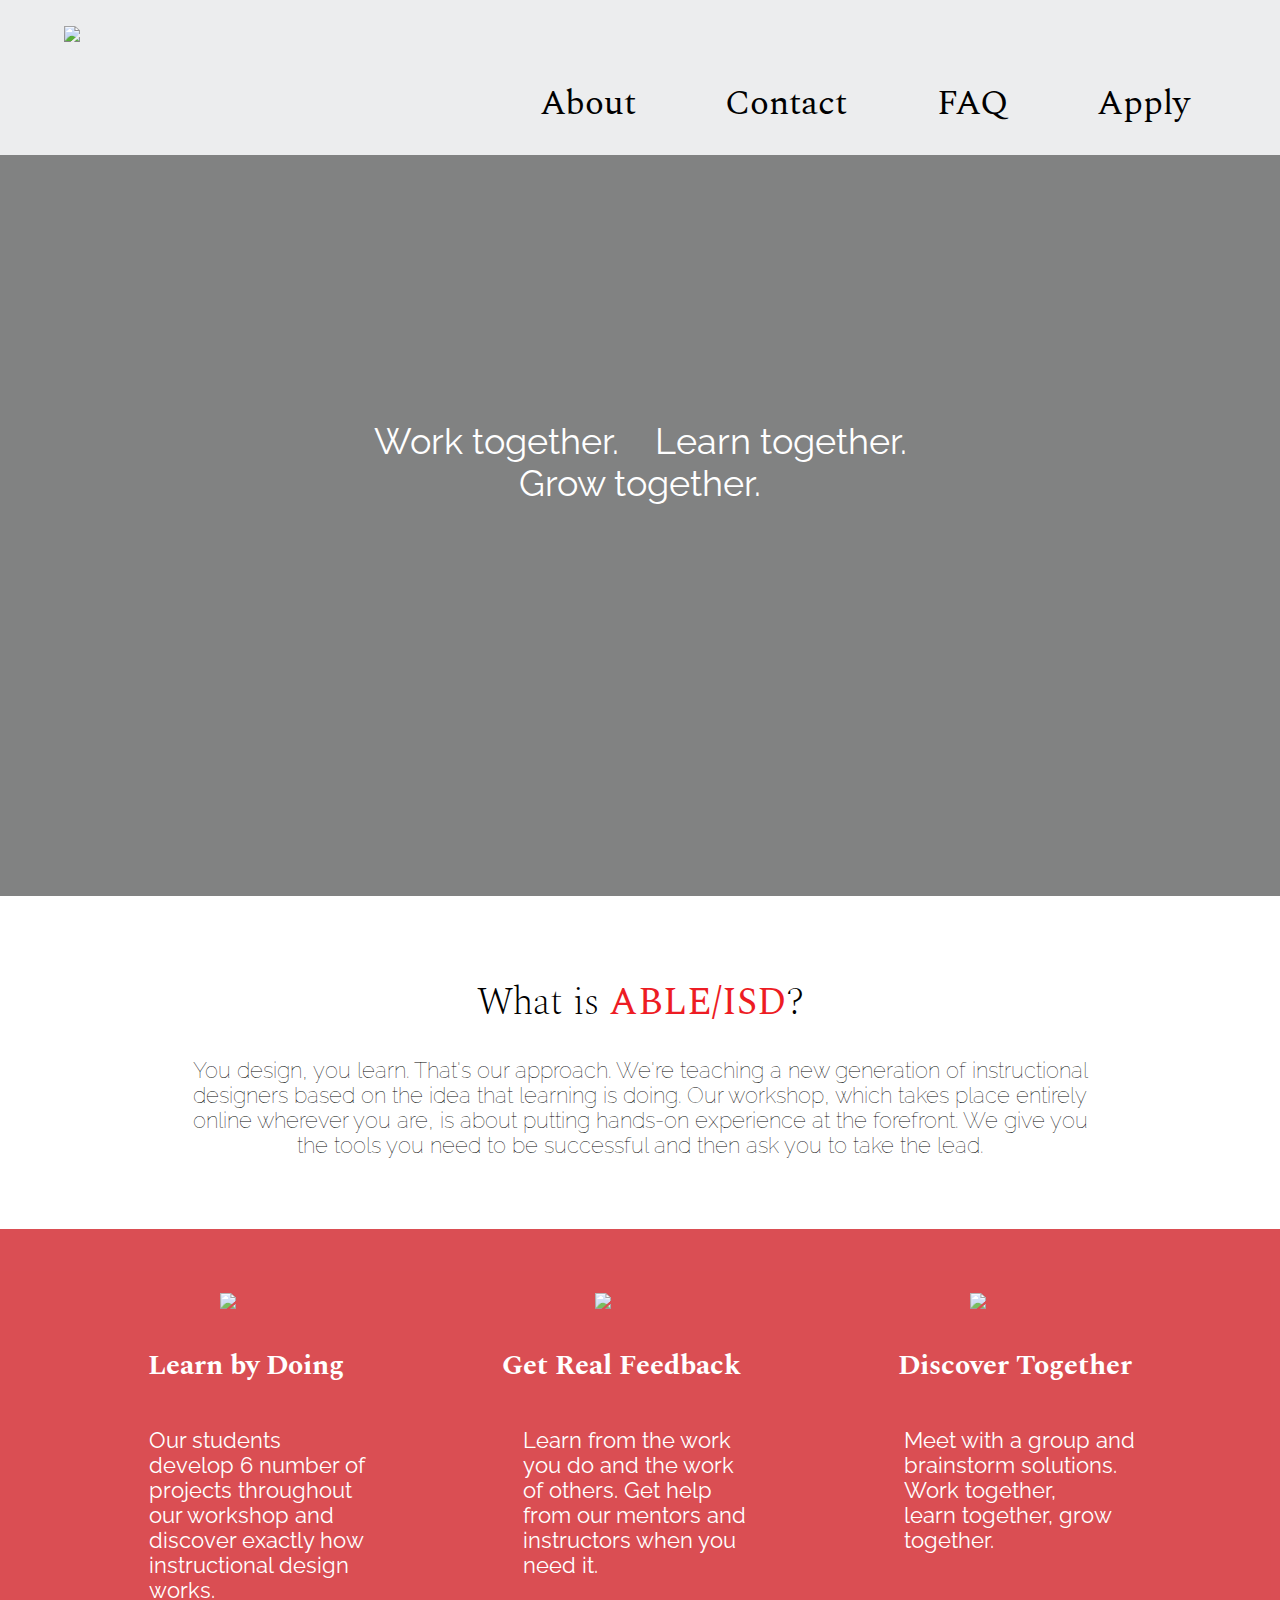
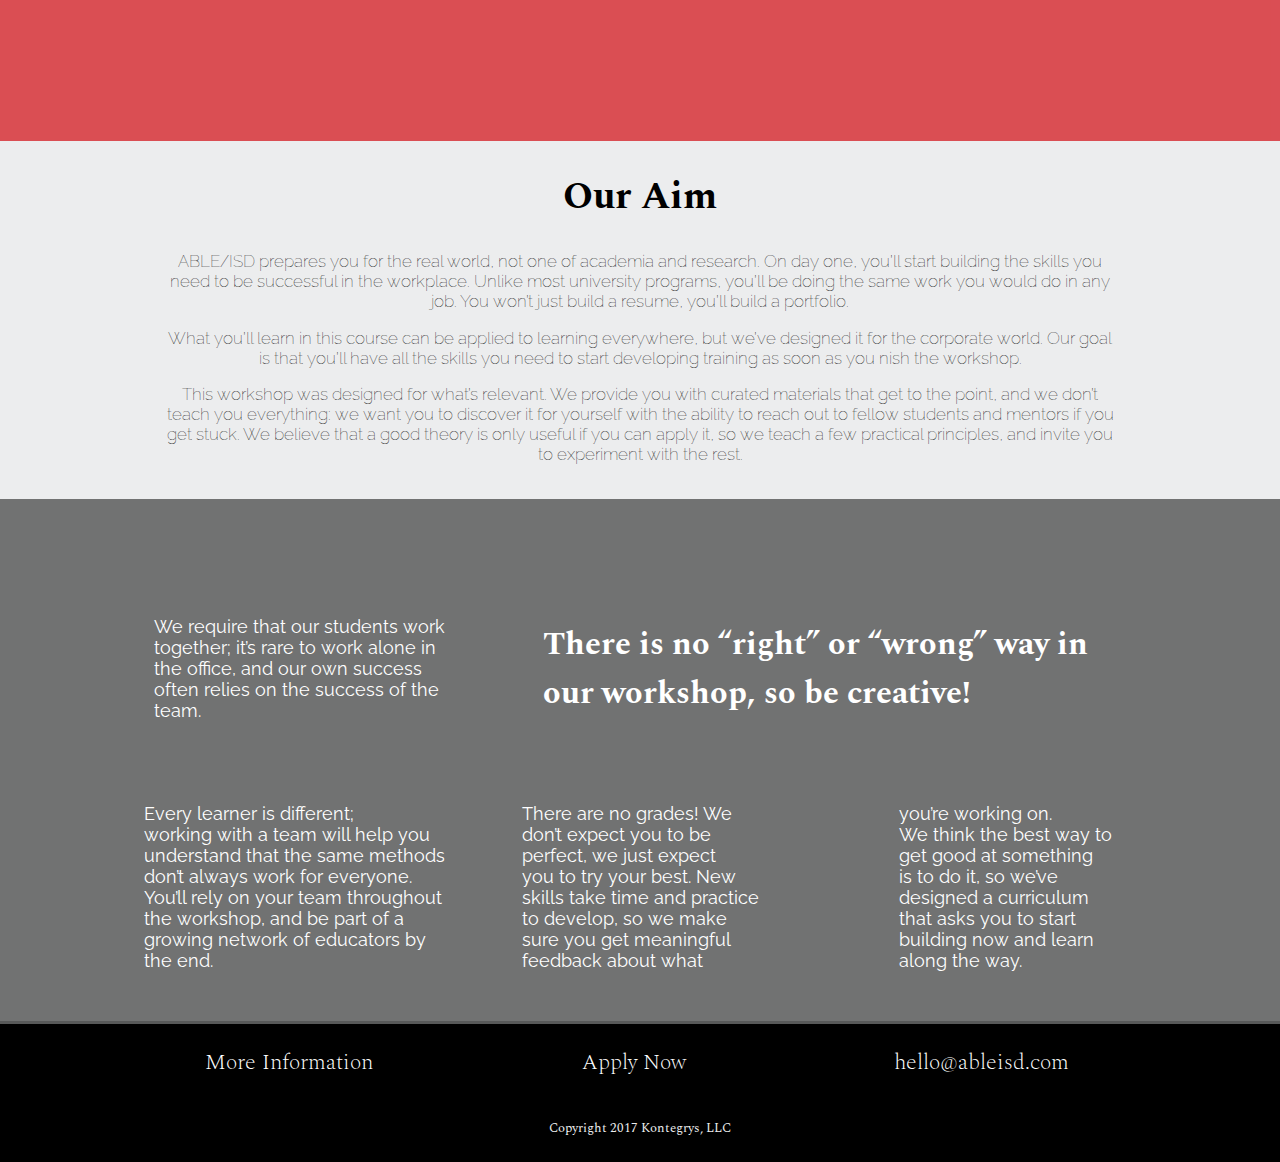
==== index.html @ f3ed0555 "final commit" ====
<!DOCTYPE html>
<html>

	<head>
		<title>Able/ISD</title>
		<meta charset="utf-8" />
		
		<meta name="viewport" content="width=device-width,initial-scale=1,maximum-scale=1,user-scalable=yes">
		<!-- <meta http-equiv="X-UA-Compatible" content="IE=edge,chrome=1">
		<meta name="HandheldFriendly" content="true"> -->
		
		<link rel="stylesheet" href="assets/css/main.css" />

		<link href="https://fonts.googleapis.com/css?family=Raleway|Spectral" rel="stylesheet"/>

	</head>

	<body id="home-page">

		<nav>
			<div class="nav-bar">
				<img id="logo" src="assets/images/Logo.png">
				<a href="form_page.html">Apply</a>
				<a href="FAQ.html">FAQ</a>
				<a href="contact.html">Contact</a>
				<a href="about.html">About</a>
			</div>
		</nav>

		<div class="content">

			<div class="container">
				<div id="moto">
					<p>Work together.&nbsp;&nbsp;&nbsp; Learn together.<br> Grow together.</p>
				</div>

				<div id="what">
					<h1>What is <strong>ABLE/ISD</strong>?</h1>
					
					<p>You design, you learn. That's our approach. We're teaching a new generation of instructional<br> designers based on the idea that learning is doing. Our workshop, which takes place entirely<br> online wherever you are, is about putting hands-on experience at the forefront. We give you<br> the tools you need to be successful and then ask you to take the lead.</p>
				</div>

				<div id="red-icon">
					<div id="icons">
						<img src="assets/images/pencil2.png">
						<img src="assets/images/bubbles.png">
						<img src="assets/images/rocket.png">
					</div>
					<div id="header">
						<h1>Learn by Doing</h1>
						<h1>Get Real Feedback</h1>
						<h1>Discover Together</h1>
					</div>

					<div id="text">
						<p>Our students<br> develop 6 number of<br> projects throughout<br> our workshop and<br> discover exactly how<br> instructional design<br> works.</p>

						<p>Learn from the work<br> you do and the work<br> of others. Get help<br> from our mentors and<br> instructors when you<br> need it.</p>

						<p>Meet with a group and<br> brainstorm solutions.<br> Work together,<br>
						learn together, grow<br> together.</p>
					</div>
				</div>

					<div id="aim">
						<h1>Our Aim</h1>

						<p>ABLE/ISD prepares you for the real world, not one of academia and research. On day one, you’ll start building the skills you<br> need to be successful in the workplace. Unlike most university programs, you’ll be doing the same work you would do in any<br> job. You won’t just build a resume, you’ll build a portfolio.</p>

						<p>What you’ll learn in this course can be applied to learning everywhere, but we’ve designed it for the corporate world. Our goal<br> is that you’ll have all the skills you need to start developing training as soon as you  nish the workshop.</p>

						<p>This workshop was designed for what’s relevant. We provide you with curated materials that get to the point, and we don’t<br> teach you everything: we want you to discover it for yourself with the ability to reach out to fellow students and mentors if you<br> get stuck. We believe that a good theory is only useful if you can apply it, so we teach a few practical principles, and invite you<br> to experiment with the rest.</p>
					</div>

					<div id="bottom-gray">
						<p id="top-left">We require that our students work<br> together; it’s rare to work alone in<br> the office, and our own success<br> often relies on the success of the<br> team.</p>

						<h1>There is no “right” or “wrong” way in<br> our workshop, so be creative!</h1>

						<p id="bottom-columns">Every learner is different;<br>working with a team will help you<br> understand that the same methods<br> don’t always work for everyone.<br> You’ll rely on your team throughout<br> the workshop, and be part of a<br> growing network of educators by<br> the end.<br> There are no grades! We<br> don’t expect you to be<br> perfect, we just expect<br> you to try your best. New<br> skills take time and practice<br> to develop, so we make<br> sure you get meaningful<br> feedback about what<br> you’re working on.<br> We think the best way to<br> get good at something<br> is to do it, so we’ve<br> designed a curriculum<br> that asks you to start<br> building now and learn<br> along the way.</p>
					</div>
				
			</div>
		</div>

		<footer>
			<div class="footer-bar">
				<a href="about.html">More Information</a>
				<a href="form_page.html">Apply Now</a>
				<a href="#">hello@ableisd.com</a>
				<p>Copyright 2017 Kontegrys, LLC</p>
			</div>
		</footer>

	</body>
</html>
---- assets/css/main.css ----
html {
	margin:0;
	padding:0;
}

/*nav-bar*/

nav {
	top: 0;
	right: 0;
	left: 0;
	background-color: #ecedee;
	display: inline-block;
	padding: 2% 0 2% 0;
	width: 100%;
	position: fixed;
	z-index: 4;
}

.nav-bar a {
	float: right;
	text-decoration: none;
	color: #000;
	padding: 0 7% 0 0;
	margin-top: 4%;
	font-size: 2.7vw;
	font-family: "Spectral", serif;
	background-color: #ecedee;
}

.nav-bar a.active {
	text-decoration: underline #d12229;
}

.nav-bar #logo {
	width: 30%;
	height: auto;
	float: left;
	margin-left: 5%;
}

/*background image-homepage*/
#home-page {
	margin: 0;
	padding: 0;
	background-image: url("../images/desk1.jpeg");
	background-size: cover;
	background-repeat: no-repeat;
	background-position: 0 8vw;
	background-attachment: fixed;
	display: inline-block;
	position: relative;
	overflow: scroll;
	z-index: 4;
}

#about-page {
	margin: 0;
	padding: 0;
	background-image: url("../images/desks.jpeg");
	background-size: cover;
	background-repeat: no-repeat;
	background-position: 0 8vw;
	background-attachment: fixed;
	display: inline-block;
	position: relative;
	overflow: scroll;
	z-index: 4;
}

#contact-page {
	margin: 0;
	padding: 0;
	background-image: url("../images/desk3.jpg");
	background-size: cover;
	background-repeat: no-repeat;
	background-position: 0 8vw;
	background-attachment: fixed;
	display: inline-block;
	position: relative;
	overflow: scroll;
	z-index: 4;
}

#form-page {
	margin: 0;
	padding: 0;
	background-image: url("../images/desk5.jpeg");
	background-size: cover;
	background-repeat: no-repeat;
	background-position: 0 8vw;
	background-attachment: fixed;
	display: inline-block;
	position: relative;
	overflow: scroll;
	z-index: 4;
}

#faq-page {
	margin: 0;
	padding: 0;
	width: 100%;
	background-image: url("../images/desk4.jpeg");
	background-size: cover;
	background-repeat: no-repeat;
	background-position: 0 8vw;
	background-attachment: fixed;
	display: inline-block;
	position: relative;
	overflow: scroll;
	z-index: 4;
}

/*content*/
.content {
	right: 0;
	left: 0;
	width: 100%;
	height: auto;
}

.container {
	width: 100%;
	display: inline-block;
	text-align: center;
	position: relative;
	z-index: 3;
}

/*Home page*/

#moto {
	position: relative;
	background-color: #626363;
	opacity: .8;
	width: 100%;
	color: #fff;
	font-size: 2.8vw;
	font-family: "Raleway", sans-serif;
	width: 100%;
	height: 40vw;
	padding-top: 30%;
}

#what {
	position: absolute;
	background-color: #fff;
	width: 100%;
	height: 24vw;
	color: #000;
	padding-top: 2%;
}

#what h1 {
	font-weight: lighter;
	font-size: 3vw;
	padding-top: 2%;
	font-family: "Spectral", serif;
}

#what h1 strong {
	color: #ed1c24;
}

#what p {
	font-size: 1.7vw;
	font-weight: lighter;
	font-family: "Raleway", sans-serif;
}

#red-icon {
	color: #fff;
	position: absolute;
	background-color: #d12229;
	opacity: .8;
	width: 100%;
	height: 35vw;
	padding-top: 5%;
	margin-top: 26%;
	vertical-align: middle;
	float: top;
}

#icons img {
	width: 7vw;
	display: inline-block;
	padding: 0 11% 0 11%;
	align-content: center;
}

#header h1 {
	font-size: 2.2vw;
	font-family: "Spectral", serif;
	display: inline-block;
	padding: 1% 6% 0 6%;
}

#text p {
	display: inline-block;
	font-size: 1.7vw;
	font-family: "Raleway", sans-serif;
	text-align: left;
	float: left;
	padding: 0 6% 0 7%;
}

#text {
	margin-left: 5%;
}

#aim {
	background-color: #ecedee;
	position: absolute;
	width: 100%;
	height: 28vw;
	margin-top: 66%;
	color: #000;
}

#aim h1 {
	font-size: 3vw;
	font-family: "Spectral", serif;
}

#aim p {
	font-size: 1.3vw;
	font-weight: lighter;
	font-family: "Raleway", sans-serif;
}

#bottom-gray {
	display: inline-block;
	background-color: #626363;
	opacity: .9;
	color: #fff;
	width: 100%;
	height: 36vw;
	margin-top: 94%;
	padding-top: 5%;
	align-content: center;
}

#top-left {
	float: left;
	padding-left: 12%;
	font-size: 1.4vw;
	font-family: "Raleway", sans-serif;
	text-align: left;
}

#bottom-gray h1 {
	float: right;
	font-size: 2.5vw;
	font-family: "Spectral", serif;
	padding-right: 15%;
	text-align: left;
}

#bottom-columns {
	display: inline-block;
	margin-top: 5%;
	padding-left: 5%;
	font-size: 1.4vw;
	font-family: "Raleway", sans-serif;
	-webkit-column-count: 3; /* Chrome, Safari, Opera */
  -moz-column-count: 3; /* Firefox */
  column-count: 3;
  -webkit-column-gap: 6vw; /* Chrome, Safari, Opera */
  -moz-column-gap: 6vw; /* Firefox */
  column-gap: 6vw;
  text-align: left;
}


/*about page*/

#about {
	position: relative;
	background-color: #fff;
	width: 100%;
	height: 60vw;
	color: #000;
}

#about h1 {
	font-size: 3.5vw;
	text-align: center;
	font-family: "Spectral", serif;
	color: #ed1c24;
	padding-top: 12%;
}

#about h2 {
	font-size: 2vw;
	font-family: "Spectral", serif;
	display: inline-block;
	padding: 0 9% 0 9%;
}

#about p {
	display: inline-block;
	font-size: 1.6vw;
	font-family: "Raleway", sans-serif;
	text-align: left;
	float: left;
	padding: 0 0 0 19%;
}

#approach {
	background-color: #d12229;
	opacity: .8;
	position: absolute;
	width: 100%;
	height: 25vw;
	color: #fff;
	padding-top: 2%;
}

#approach h1 {
	font-size: 3vw;
	font-family: "Spectral", serif;
}

#approach p {
	font-size: 1.7vw;
	font-weight: lighter;
	font-family: "Raleway", sans-serif;
}

/*pop-up boxes*/

/* Popup container */
.popup {
  position: relative;
  display: inline-block;
  cursor: pointer;
}

/* The actual popup (appears on top) */
.popup .popuptext {
  visibility: hidden;
  width: 85%;
  height: 70%;
  background-color: #adb2b8;
  color: black;
  text-align: lef
  border-radius: 1vw;
  padding: 1vw 0;
  position: absolute;
  z-index: 3;
  bottom:20%;
  left: 25%;
	top:auto;
	right:auto;
  margin-left: -18%;
}

.popup h2 {
	font-family: "Spectral", serif;
	font-size: 1.7vw;
}

.popup p {
	font-family: "Raleway", sans-serif;
	font-size: 1vw;
}

.popup .popuptext h2{
	text-align: center;
	font-family: "Spectral" serif;
	font-size: 1.7vw;
}

/* Popup arrow */
.popup .popuptext::after {
  content: "";
  position: absolute;
  top: 100%;
  left: 50%;
  margin-left: -5px;
  border-width: 5px;
  border-style: solid;
  border-color: #ecedee transparent transparent transparent;
}

/* Toggle this class when clicking on the popup container (hide and show the popup) */
.popup .show {
    visibility: visible;
    -webkit-animation: fadeIn 1s;
    animation: fadeIn 1s
}

/* Add animation (fade in the popup) */
@-webkit-keyframes fadeIn {
    from {opacity: 0;}
    to {opacity: 1;}
}

@keyframes fadeIn {
    from {opacity: 0;}
    to {opacity:1 ;}
}
#pop-up {
	display:grid;
	grid-template-columns: repeat(3,1fr);
	grid-gap: 1vw;
	margin-top: 27vw;
	background-color: #ecedee;
}

#image1 .text {
	position: relative;
	bottom: 10%;
	left: 0;
	visibility: hidden;
	margin-top: 8%;
	max-height: 20%;
}

#image1:hover .text {
	visibility:visible;
	-webkit-animation: fadeIn 1s;
}


#image2 .text {
	position:relative;
	bottom: 10%;
	left: 0;
	visibility: hidden;
	margin-top: 8%;
	max-height: 5%;
}

#image2:hover .text {
	visibility:visible;
	-webkit-animation: fadeIn 1s;
}

#image3 .text {
	position:relative;
	bottom: 10%;
	left: 0;
	visibility:hidden;
	margin-top: 8%;
	max-height: 5%;
}

#image3:hover .text {
	visibility:visible;
	-webkit-animation: fadeIn 1s;
}

#image4 .text {
	position:relative;
	bottom: 10%;
	left: 0;
	visibility:hidden;
	margin-top: 8%;
	max-height: 5%;
}

#image4:hover .text {
	visibility:visible;
	-webkit-animation: fadeIn 1s;
}

#image5 .text {
	position:relative;
	bottom: 10%;
	left: 0;
	visibility:hidden;
	margin-top: 8%;
	max-height: 5%;
}

#image5:hover .text {
	visibility:visible;
	-webkit-animation: fadeIn 1s;
}

#image6 .text {
	position:relative;
	bottom: 10%;
	left: 0;
	visibility:hidden;
	margin-top: 8%;
	max-height: 5%;
}

#image6:hover .text {
	visibility:visible;
	-webkit-animation: fadeIn 1s;
}


.image {
	max-height: 10vw;
	margin-top: 10%;
}

#details {
	background-color: #fff;
	width: 100%;
	height: 50vw;
	margin-top: -5%;
}

#details h1 {
	color: #ed1c24;
	align-content: center;
	font-size: 3.5vw;
	font-family: "Spectral", serif;
	padding-top: 2%;
	margin-top: 5%;
}

#details h2 {
	display: inline-block;
	font-size: 2vw;
	font-family: "Spectral", serif;
	padding: 0 7% 0 10%;
}

#details p {
	display: inline-block;
	font-size: 1.6vw;
	font-family: "Raleway", sans-serif;
	text-align: left;
	float: left;
	padding: 0 8% 0 8%;
}

/*contact page*/

#contact {
	display: inline-block;
	margin-top: 11%;
	background-color: #626363;
	opacity: .9;
	color: #fff;
	width: 100%;
	height: 45vw;
}

#contact strong {
	font-family: "Spectral", serif;
	font-size: 3.5vw;
}

#contact #one {
	float: left;
	width: 45%;
	padding-top: 10%;
	font-family: "Raleway", sans-serif;
	font-size: 3vw;
}

#one span {
	padding-left: 42%;
}

#contact #two {
	float: right;
	text-align: left;
	font-family: "Raleway", sans-serif;
	font-size: 3vw;
	padding: 23% 15% 0 0;
}

#contact a {
	text-decoration: none;
	color: #fff;
	font-family: "Raleway", sans-serif;
	font-size: 3vw;
}

#meet {
	display: inline-block;
	background-color: #d12229;
	width: 100%;
	height: 16vw;
	margin-top: -.5%;
}

#meet p {
	color: #fff;
	font-family: "Spectral", serif;
	font-size: 4vw;
	letter-spacing: 2vw;
	padding-top: 1%;
}

#kristy {
	background-color: #ecedee;
	width: 100%;
	height: 43vw;
}

#kristy h1 {
	display: inline-block;
	float: left;
	font-family: "Spectral", serif;
	font-size: 3vw;
	padding: 2% 0 0 8%;
}

#kristy p {
	display: inline-block;
	text-align: left;
	float: left;
	font-size: 1.7vw;
	font-family: "Raleway", sans-serif;
	padding: 12% 0 0 0;
}

#kristy a {
	text-decoration: none;
	color: #ed1c24;
}

#kristy img {
	width: 30%;
	border-radius: 2vw;
	float: right;
	margin: 7% 8% 0 0;
}

#dean {
	background-color: #fff;
	height: 43vw;
	margin-top: 0;
}

#dean h1 {
	display: inline-block;
	font-family: "Spectral", serif;
	font-size: 3vw;
	padding: 7% 30% 0 0;
}

#dean p {
	text-align: left;
	float: right;
	font-size: 1.7vw;
	font-family: "Raleway", sans-serif;
	padding: 0 13% 0 0;
}

#dean img {
	width: 30%;
	border-radius: 2vw;
	float: left;
	margin: 7% 0 0 8%;
}

#caden {
	background-color: #ecedee;
	height: 43vw;
}

#caden h1 {
	display: inline-block;
	float: left;
	font-family: "Spectral", serif;
	font-size: 3vw;
	padding: 4% 0 0 8%;
}

#caden p {
	display: inline-block;
	text-align: left;
	float: left;
	font-size: 1.7vw;
	font-family: "Raleway", sans-serif;
	padding: 12% 0 0 0;
}

#caden img {
	width: 30%;
	border-radius: 2vw;
	float: right;
	margin: 7% 8% 0 0;
}

/*FAQ page*/

#red_faq {
	display: inline-block;
	background-color: #d12229;
	opacity: .8;
	width: 100%;
	height: 35vw;
	margin-top: 11.75%;
}

#red_faq p {
	font-size: 3.5vw;
	font-family: "Spectral", serif;
	color: #fff;
	float: right;
	padding: 20% 5% 0 0;
}

.collapsible {
	background-color: #fff;
	width: 100%;
	display: inline-block;
	align-content: center;
	padding: 0;
	margin: 0;
	margin-top: -.25%;
}

.collapsible h1 {
	font-size: 3.5vw;
	display: inline-block;
	float: left;
	padding-left: 5%;
	font-family: "Spectral", serif;
}

.collapsible li {
	list-style: none;
}

.collapsible-header {
	height: 10vw;
}

#odd {
	background-color: #fff;
	width: 100%;
}

#even {
	background-color: #ecedee;
	width: 100%;
}

.collapsible-body {
	background-color: #fff;
	text-align: left;
	padding-left: 5%;
}

.collapsible-body p {
	font-size: 1.5vw;
	font-family: "Raleway", sans-serif;
	line-height: 2vw;
}

.collapsible-body a {
	text-decoration: none;
	color: #ed1c24;
}

.tuition_headers {
  color: red;
  font-size: 2vw;
  font-family: "Spectral", serif;
}

.material-icons {
   color: #ed1c24;
   display: inline-block;
   float: right;
   padding: 2% 15% 0 0;
}

/*Form page*/

#forms-apply-info {
	background-color: #fff;
	width: 100%;
	height: 45vw;
  margin-top: 12%;
  padding-top: 5%;
  font-size: 1.7vw;
  font-family: "Raleway", sans-serif;
  text-align: left;
}

#forms-apply-info #stuff {
	padding-left: 13%;
}

#forms-apply-info h2 {
	font-size: 1.9vw;
	padding-left: 13%;
}

#forms-apply-info div {
	float: left;
  display: inline-block;
  padding-left: 13%;
  font-size: 1.7vw;
  font-family: "Raleway", sans-serif;
}

#last-paragraph-form p {
  display: inline-block;
  font-size: 1.7vw;
  font-family: "Raleway", sans-serif;
}

#ready {
	display: inline-block;
	background-color: #d12229;
	opacity: .9;
	width: 100%;
	height: 30vw;
}

#ready p {
	font-size: 3.5vw;
	font-family: "Spectral", serif;
	color: #fff;
	padding-top: 13%;
}

.form {
	width: 100%;
	height: 100%;
	background-color: #626363;
	padding-top: 2%;
	padding-bottom: 5%;
}

.form p {
	font-family: "Raleway", sans-serif;
	font-size: 1.3vw;
	color: #fff;
}

.text-1 {
    width: 100%;
    padding: 8px 5px;
    /*margin: 8px 0;*/
    box-sizing: border-box;
    border: 2px solid #ccc;
    border-radius: 4px;
    font-size: 1.2em;
}
.text-2 {
    width: 220px;
    padding: 8px 5px;
    /*margin: 8px 0;*/
    box-sizing: border-box;
    border: 2px solid #ccc;
    border-radius: 4px;
    font-size: 1.2em;
}

select {
    width: 350px;
    padding: 50px 20px;
    border: none;
    border-radius: 4px;
    background-color: #f1f1f1;
    font-size: 1.2em;
    background-color: #ecedee;
}

textarea {
    width: 80%;
    height: 150px;
    padding: 5px 5px;
    box-sizing: border-box;
    border: 2px solid #ccc;
    border-radius: 4px;
    resize: none;
    font-size: 1.2em;
}

input[type=button], input[type=submit], input[type=reset] {
    background-color: #d12229;
    border: none;
    color: white;
    padding: 16px 32px;
    text-decoration: none;
    margin-top: 2%;
    /*margin: 4px 2px;*/
    cursor: pointer;
    border: #d12229;
    border-radius: 2vw;
    width: 10vw;
    font-size: 1.2vw;
    font-family: "Raleway", sans-serif;
}

.side-by-side div {
	width: 40%;
   display: inline-block;
}

/*footer*/

.footer-bar {
	padding: 2% 0 2% 0;
	margin-top: -.25%;
	width: 100%;
	background-color: #000;
	height: 7vw;
	position: absolute;
}

.footer-bar a {
	color: #fff;
	font-size: 1.7vw;
	font-weight: lighter;
	font-family: "Spectral", serif;
	text-decoration: none;
	padding-left: 16%;
}

.footer-bar p {
	color: #ecedee;
	font-size: 1vw;
	font-family: "Spectral", serif;
	text-align: center;
	margin-top: 3%;
}
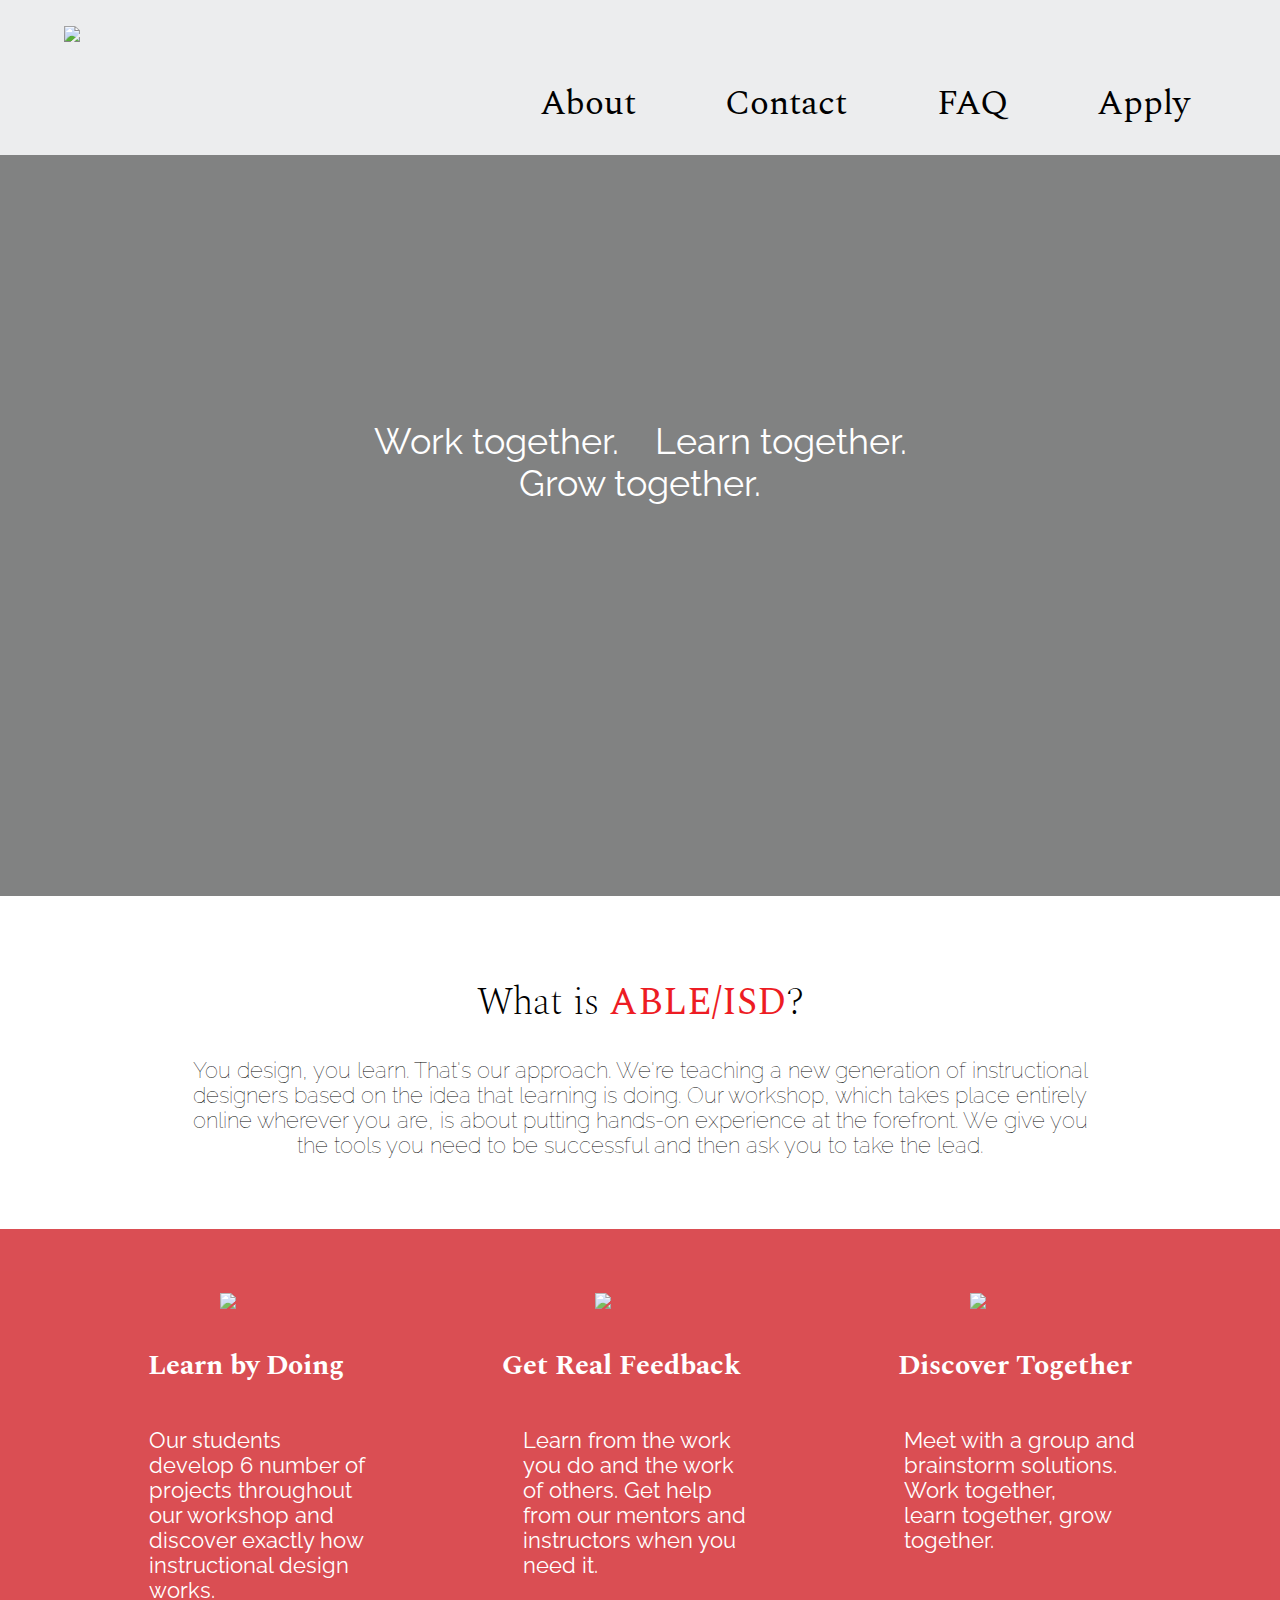
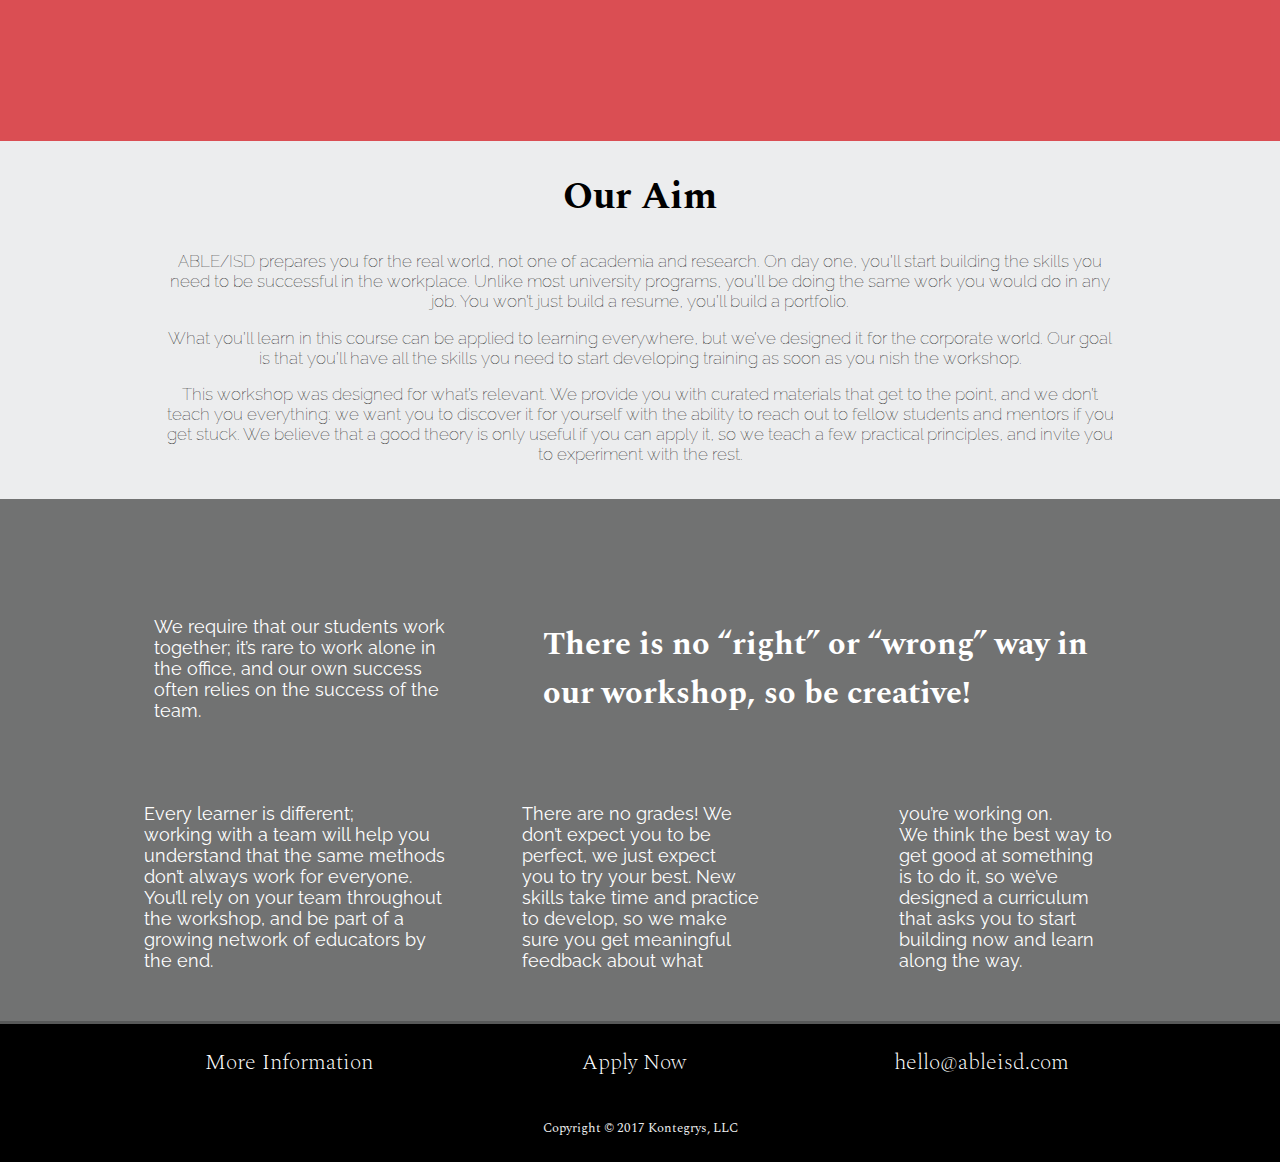
==== commit 3289e7e9: "aha, yeah you know what it is" ====
--- a/index.html
+++ b/index.html
@@ -6,8 +6,8 @@
 		<meta charset="utf-8" />
 		
 		<meta name="viewport" content="width=device-width,initial-scale=1,maximum-scale=1,user-scalable=yes">
-		<!-- <meta http-equiv="X-UA-Compatible" content="IE=edge,chrome=1">
-		<meta name="HandheldFriendly" content="true"> -->
+		<meta http-equiv="X-UA-Compatible" content="IE=edge,chrome=1">
+		<meta name="HandheldFriendly" content="true">
 		
 		<link rel="stylesheet" href="assets/css/main.css" />
 
@@ -19,7 +19,7 @@
 
 		<nav>
 			<div class="nav-bar">
-				<img id="logo" src="assets/images/Logo.png">
+				<img id="logo" src="assets/images/Logo.png" href="index.html">
 				<a href="form_page.html">Apply</a>
 				<a href="FAQ.html">FAQ</a>
 				<a href="contact.html">Contact</a>
@@ -64,7 +64,6 @@
 
 					<div id="aim">
 						<h1>Our Aim</h1>
-
 						<p>ABLE/ISD prepares you for the real world, not one of academia and research. On day one, you’ll start building the skills you<br> need to be successful in the workplace. Unlike most university programs, you’ll be doing the same work you would do in any<br> job. You won’t just build a resume, you’ll build a portfolio.</p>
 
 						<p>What you’ll learn in this course can be applied to learning everywhere, but we’ve designed it for the corporate world. Our goal<br> is that you’ll have all the skills you need to start developing training as soon as you  nish the workshop.</p>
@@ -88,7 +87,7 @@
 				<a href="about.html">More Information</a>
 				<a href="form_page.html">Apply Now</a>
 				<a href="#">hello@ableisd.com</a>
-				<p>Copyright 2017 Kontegrys, LLC</p>
+				<p>Copyright © 2017 Kontegrys, LLC</p>
 			</div>
 		</footer>
 
--- a/assets/css/main.css
+++ b/assets/css/main.css
@@ -174,7 +174,7 @@
 	background-color: #d12229;
 	opacity: .8;
 	width: 100%;
-	height: 35vw;
+	height: 50vw;
 	padding-top: 5%;
 	margin-top: 26%;
 	vertical-align: middle;
@@ -343,7 +343,6 @@
   height: 70%;
   background-color: #adb2b8;
   color: black;
-  text-align: lef
   border-radius: 1vw;
   padding: 1vw 0;
   position: absolute;
@@ -412,85 +411,85 @@
 	position: relative;
 	bottom: 10%;
 	left: 0;
-	visibility: hidden;
+	/*visibility: hidden;*/
 	margin-top: 8%;
 	max-height: 20%;
 }
 
-#image1:hover .text {
+/*#image1:hover .text {
 	visibility:visible;
 	-webkit-animation: fadeIn 1s;
-}
+}*/
 
 
 #image2 .text {
 	position:relative;
 	bottom: 10%;
 	left: 0;
-	visibility: hidden;
+	/*visibility: hidden;*/
 	margin-top: 8%;
 	max-height: 5%;
 }
 
-#image2:hover .text {
+/*#image2:hover .text {
 	visibility:visible;
 	-webkit-animation: fadeIn 1s;
-}
+}*/
 
 #image3 .text {
 	position:relative;
 	bottom: 10%;
 	left: 0;
-	visibility:hidden;
+	/*visibility:hidden;*/
 	margin-top: 8%;
 	max-height: 5%;
 }
 
-#image3:hover .text {
+/*#image3:hover .text {
 	visibility:visible;
 	-webkit-animation: fadeIn 1s;
-}
+}*/
 
 #image4 .text {
 	position:relative;
 	bottom: 10%;
 	left: 0;
-	visibility:hidden;
+	/*visibility:hidden;*/
 	margin-top: 8%;
 	max-height: 5%;
 }
 
-#image4:hover .text {
+/*#image4:hover .text {
 	visibility:visible;
 	-webkit-animation: fadeIn 1s;
-}
+}*/
 
 #image5 .text {
 	position:relative;
 	bottom: 10%;
 	left: 0;
-	visibility:hidden;
+	/*visibility:hidden;*/
 	margin-top: 8%;
 	max-height: 5%;
 }
 
-#image5:hover .text {
+/*#image5:hover .text {
 	visibility:visible;
 	-webkit-animation: fadeIn 1s;
-}
+}*/
 
 #image6 .text {
 	position:relative;
 	bottom: 10%;
 	left: 0;
-	visibility:hidden;
+	/*visibility:hidden;*/
 	margin-top: 8%;
 	max-height: 5%;
 }
 
 #image6:hover .text {
 	visibility:visible;
-	-webkit-animation: fadeIn 1s;
+	/*-webkit-animation: fadeIn 1s;*/
 }
 
 
@@ -742,6 +741,8 @@
 	background-color: #fff;
 	text-align: left;
 	padding-left: 5%;
+	padding-right: 5.5%;
+	padding-bottom: 2%
 }
 
 .collapsible-body p {
@@ -836,7 +837,6 @@
 .text-1 {
     width: 100%;
     padding: 8px 5px;
-    /*margin: 8px 0;*/
     box-sizing: border-box;
     border: 2px solid #ccc;
     border-radius: 4px;
@@ -845,7 +845,6 @@
 .text-2 {
     width: 220px;
     padding: 8px 5px;
-    /*margin: 8px 0;*/
     box-sizing: border-box;
     border: 2px solid #ccc;
     border-radius: 4px;
@@ -880,7 +879,6 @@
     padding: 16px 32px;
     text-decoration: none;
     margin-top: 2%;
-    /*margin: 4px 2px;*/
     cursor: pointer;
     border: #d12229;
     border-radius: 2vw;
@@ -921,3 +919,930 @@
 	text-align: center;
 	margin-top: 3%;
 }
+
+/*Media Queries*/
+
+@media only screen and (max-width: 550px) {
+
+html {
+	margin:0;
+	padding:0;
+}
+
+/*nav-bar*/
+
+nav {
+	top: 0;
+	right: 0;
+	left: 0;
+	background-color: #ecedee;
+	display: inline-block;
+	padding: 2% 0 2% 0;
+	width: 100%;
+	position: fixed;
+	z-index: 4;
+}
+
+.nav-bar a {
+	float: right;
+	text-decoration: none;
+	color: #000;
+	padding: 0 7% 0 0;
+	margin-top: 4%;
+	font-size: 3.2vw;
+	font-family: "Spectral", serif;
+	background-color: #ecedee;
+}
+
+.nav-bar a.active {
+	text-decoration: underline #d12229;
+}
+
+.nav-bar #logo {
+	width: 30%;
+	height: auto;
+	float: left;
+	margin-left: 5%;
+}
+
+/*background image-homepage*/
+#home-page {
+	margin: 0;
+	padding: 0;
+	background-image: url("../images/desk1.jpeg");
+	background-size: auto;
+	background-repeat: no-repeat;
+	background-position: 0 13vw;
+	background-attachment: fixed;
+	display: inline-block;
+	position: relative;
+	overflow: scroll;
+	z-index: 4;
+}
+
+#about-page {
+	margin: 0;
+	padding: 0;
+	background-image: url("../images/desks.jpeg");
+	background-size: cover;
+	background-repeat: no-repeat;
+	background-position: 0 8vw;
+	background-attachment: fixed;
+	display: inline-block;
+	position: relative;
+	overflow: scroll;
+	z-index: 4;
+}
+
+#contact-page {
+	margin: 0;
+	padding: 0;
+	background-image: url("../images/desk3.jpg");
+	background-size: cover;
+	background-repeat: no-repeat;
+	background-position: 0 8vw;
+	background-attachment: fixed;
+	display: inline-block;
+	position: relative;
+	overflow: scroll;
+	z-index: 4;
+}
+
+#form-page {
+	margin: 0;
+	padding: 0;
+	background-image: url("../images/desk5.jpeg");
+	background-size: cover;
+	background-repeat: no-repeat;
+	background-position: 0 8vw;
+	background-attachment: fixed;
+	display: inline-block;
+	position: relative;
+	overflow: scroll;
+	z-index: 4;
+}
+
+#faq-page {
+	margin: 0;
+	padding: 0;
+	width: 100%;
+	background-image: url("../images/desk4.jpeg");
+	background-size: cover;
+	background-repeat: no-repeat;
+	background-position: 0 8vw;
+	background-attachment: fixed;
+	display: inline-block;
+	position: relative;
+	overflow: scroll;
+	z-index: 4;
+}
+
+/*content*/
+.content {
+	right: 0;
+	left: 0;
+	width: 100%;
+	height: auto;
+}
+
+.container {
+	width: 100%;
+	display: inline-block;
+	text-align: center;
+	position: relative;
+	z-index: 3;
+}
+
+/*Home page*/
+
+#moto {
+	position: relative;
+	background-color: #626363;
+	opacity: .8;
+	width: 100%;
+	color: #fff;
+	font-size: 4vw;
+	font-family: "Raleway", sans-serif;
+	width: 100%;
+	height: 40vw;
+	padding-top: 30%;
+}
+
+#what {
+	position: absolute;
+	background-color: #fff;
+	width: 100%;
+	height: 30vw;
+	color: #000;
+	padding-top: 2%;
+}
+
+#what h1 {
+	font-weight: lighter;
+	font-size: 4vw;
+	padding-top: 2%;
+	font-family: "Spectral", serif;
+}
+
+#what h1 strong {
+	color: #ed1c24;
+}
+
+#what p {
+	font-size: 2.2vw;
+	font-weight: lighter;
+	font-family: "Raleway", sans-serif;
+}
+
+#red-icon {
+	color: #fff;
+	position: absolute;
+	background-color: #d12229;
+	opacity: .8;
+	width: 100%;
+	height: 50vw;
+	padding-top: 5%;
+	margin-top: 32%;
+	vertical-align: middle;
+	float: top;
+}
+
+#icons img {
+	width: 8vw;
+	display: inline-block;
+	padding: 0 11% 0 11%;
+	align-content: center;
+}
+
+#header h1 {
+	font-size: 2.3vw;
+	font-family: "Spectral", serif;
+	display: inline-block;
+	padding: 1% 6% 0 6%;
+}
+
+#text p {
+	display: inline-block;
+	font-size: 2vw;
+	font-family: "Raleway", sans-serif;
+	text-align: left;
+	float: left;
+	padding: 0 6% 0 5%;
+}
+
+#text {
+	margin-left: 5%;
+}
+
+#aim {
+	background-color: #ecedee;
+	position: absolute;
+	width: 100%;
+	height: 35vw;
+	margin-top: 87%;
+	color: #000;
+}
+
+#aim h1 {
+	font-size: 4vw;
+	font-family: "Spectral", serif;
+}
+
+#aim p {
+	font-size: 1.5vw;
+	font-weight: lighter;
+	font-family: "Raleway", sans-serif;
+}
+
+#bottom-gray {
+	display: inline-block;
+	background-color: #626363;
+	opacity: .9;
+	color: #fff;
+	width: 100%;
+	height: 44vw;
+	margin-top: 122vw;
+	padding-top: 5%;
+	align-content: center;
+}
+
+#top-left {
+	/*float: left;*/
+	padding-left: 6%;
+	font-size: 2vw;
+	font-family: "Raleway", sans-serif;
+	text-align: left;
+}
+
+#bottom-gray h1 {
+	float: right;
+	font-size: 2.7vw;
+	font-family: "Spectral", serif;
+	padding-right: 8%;
+	text-align: left;
+}
+
+#bottom-columns {
+	display: inline-block;
+	margin-top: 5%;
+	padding-left: 6%;
+	font-size: 1.7vw;
+	font-family: "Raleway", sans-serif;
+	-webkit-column-count: 3; /* Chrome, Safari, Opera */
+  -moz-column-count: 3; /* Firefox */
+  column-count: 3;
+  -webkit-column-gap: 6vw; /* Chrome, Safari, Opera */
+  -moz-column-gap: 6vw; /* Firefox */
+  column-gap: 6vw;
+  text-align: left;
+}
+
+
+/*about page*/
+
+#about {
+	position: relative;
+	background-color: #fff;
+	width: 100%;
+	height: 60vw;
+	color: #000;
+}
+
+#about h1 {
+	font-size: 3.5vw;
+	text-align: center;
+	font-family: "Spectral", serif;
+	color: #ed1c24;
+	padding-top: 12%;
+}
+
+#about h2 {
+	font-size: 2vw;
+	font-family: "Spectral", serif;
+	display: inline-block;
+	padding: 0 9% 0 9%;
+}
+
+#about p {
+	display: inline-block;
+	font-size: 1.6vw;
+	font-family: "Raleway", sans-serif;
+	text-align: left;
+	float: left;
+	padding: 0 0 0 19%;
+}
+
+#approach {
+	background-color: #d12229;
+	opacity: .8;
+	position: absolute;
+	width: 100%;
+	height: 25vw;
+	color: #fff;
+	padding-top: 2%;
+}
+
+#approach h1 {
+	font-size: 3vw;
+	font-family: "Spectral", serif;
+}
+
+#approach p {
+	font-size: 1.7vw;
+	font-weight: lighter;
+	font-family: "Raleway", sans-serif;
+}
+
+/*pop-up boxes*/
+
+/* Popup container */
+.popup {
+  position: relative;
+  display: inline-block;
+  cursor: pointer;
+}
+
+/* The actual popup (appears on top) */
+.popup .popuptext {
+  visibility: hidden;
+  width: 85%;
+  height: 70%;
+  background-color: #adb2b8;
+  color: black;
+  border-radius: 1vw;
+  padding: 1vw 0;
+  position: absolute;
+  z-index: 3;
+  bottom:20%;
+  left: 25%;
+	top:auto;
+	right:auto;
+  margin-left: -18%;
+}
+
+.popup h2 {
+	font-family: "Spectral", serif;
+	font-size: 1.7vw;
+}
+
+.popup p {
+	font-family: "Raleway", sans-serif;
+	font-size: 1vw;
+}
+
+.popup .popuptext h2{
+	text-align: center;
+	font-family: "Spectral" serif;
+	font-size: 1.7vw;
+}
+
+/* Popup arrow */
+.popup .popuptext::after {
+  content: "";
+  position: absolute;
+  top: 100%;
+  left: 50%;
+  margin-left: -5px;
+  border-width: 5px;
+  border-style: solid;
+  border-color: #ecedee transparent transparent transparent;
+}
+
+/* Toggle this class when clicking on the popup container (hide and show the popup) */
+.popup .show {
+    visibility: visible;
+    -webkit-animation: fadeIn 1s;
+    animation: fadeIn 1s
+}
+
+/* Add animation (fade in the popup) */
+@-webkit-keyframes fadeIn {
+    from {opacity: 0;}
+    to {opacity: 1;}
+}
+
+@keyframes fadeIn {
+    from {opacity: 0;}
+    to {opacity:1 ;}
+}
+#pop-up {
+	display:grid;
+	grid-template-columns: repeat(3,1fr);
+	grid-gap: 1vw;
+	margin-top: 27vw;
+	background-color: #ecedee;
+}
+
+#image1 .text {
+	position: relative;
+	bottom: 10%;
+	left: 0;
+	/*visibility: hidden;*/
+	margin-top: 8%;
+	max-height: 20%;
+}
+
+/*#image1:hover .text {
+	visibility:visible;
+	-webkit-animation: fadeIn 1s;
+}*/
+
+
+#image2 .text {
+	position:relative;
+	bottom: 10%;
+	left: 0;
+	/*visibility: hidden;*/
+	margin-top: 8%;
+	max-height: 5%;
+}
+
+/*#image2:hover .text {
+	visibility:visible;
+	-webkit-animation: fadeIn 1s;
+}*/
+
+#image3 .text {
+	position:relative;
+	bottom: 10%;
+	left: 0;
+	/*visibility:hidden;*/
+	margin-top: 8%;
+	max-height: 5%;
+}
+
+/*#image3:hover .text {
+	visibility:visible;
+	-webkit-animation: fadeIn 1s;
+}*/
+
+#image4 .text {
+	position:relative;
+	bottom: 10%;
+	left: 0;
+	/*visibility:hidden;*/
+	margin-top: 8%;
+	max-height: 5%;
+}
+
+/*#image4:hover .text {
+	visibility:visible;
+	-webkit-animation: fadeIn 1s;
+}*/
+
+#image5 .text {
+	position:relative;
+	bottom: 10%;
+	left: 0;
+	/*visibility:hidden;*/
+	margin-top: 8%;
+	max-height: 5%;
+}
+
+/*#image5:hover .text {
+	visibility:visible;
+	-webkit-animation: fadeIn 1s;
+}*/
+
+#image6 .text {
+	position:relative;
+	bottom: 10%;
+	left: 0;
+	/*visibility:hidden;*/
+	margin-top: 8%;
+	max-height: 5%;
+}
+
+#image6:hover .text {
+	visibility:visible;
+	/*-webkit-animation: fadeIn 1s;*/
+}
+
+
+.image {
+	max-height: 10vw;
+	margin-top: 10%;
+}
+
+#details {
+	background-color: #fff;
+	width: 100%;
+	height: 50vw;
+	margin-top: -5%;
+}
+
+#details h1 {
+	color: #ed1c24;
+	align-content: center;
+	font-size: 3.5vw;
+	font-family: "Spectral", serif;
+	padding-top: 2%;
+	margin-top: 5%;
+}
+
+#details h2 {
+	display: inline-block;
+	font-size: 2vw;
+	font-family: "Spectral", serif;
+	padding: 0 7% 0 10%;
+}
+
+#details p {
+	display: inline-block;
+	font-size: 1.6vw;
+	font-family: "Raleway", sans-serif;
+	text-align: left;
+	float: left;
+	padding: 0 8% 0 8%;
+}
+
+/*contact page*/
+
+#contact {
+	display: inline-block;
+	margin-top: 11%;
+	background-color: #626363;
+	opacity: .9;
+	color: #fff;
+	width: 100%;
+	height: 45vw;
+}
+
+#contact strong {
+	font-family: "Spectral", serif;
+	font-size: 3.5vw;
+}
+
+#contact #one {
+	float: left;
+	width: 45%;
+	padding-top: 10%;
+	font-family: "Raleway", sans-serif;
+	font-size: 3vw;
+}
+
+#one span {
+	padding-left: 42%;
+}
+
+#contact #two {
+	float: right;
+	text-align: left;
+	font-family: "Raleway", sans-serif;
+	font-size: 3vw;
+	padding: 23% 15% 0 0;
+}
+
+#contact a {
+	text-decoration: none;
+	color: #fff;
+	font-family: "Raleway", sans-serif;
+	font-size: 3vw;
+}
+
+#meet {
+	display: inline-block;
+	background-color: #d12229;
+	width: 100%;
+	height: 16vw;
+	margin-top: -.5%;
+}
+
+#meet p {
+	color: #fff;
+	font-family: "Spectral", serif;
+	font-size: 4vw;
+	letter-spacing: 2vw;
+	padding-top: 1%;
+}
+
+#kristy {
+	background-color: #ecedee;
+	width: 100%;
+	height: 43vw;
+}
+
+#kristy h1 {
+	display: inline-block;
+	float: left;
+	font-family: "Spectral", serif;
+	font-size: 3vw;
+	padding: 2% 0 0 8%;
+}
+
+#kristy p {
+	display: inline-block;
+	text-align: left;
+	float: left;
+	font-size: 1.7vw;
+	font-family: "Raleway", sans-serif;
+	padding: 12% 0 0 0;
+}
+
+#kristy a {
+	text-decoration: none;
+	color: #ed1c24;
+}
+
+#kristy img {
+	width: 30%;
+	border-radius: 2vw;
+	float: right;
+	margin: 7% 8% 0 0;
+}
+
+#dean {
+	background-color: #fff;
+	height: 43vw;
+	margin-top: 0;
+}
+
+#dean h1 {
+	display: inline-block;
+	font-family: "Spectral", serif;
+	font-size: 3vw;
+	padding: 7% 30% 0 0;
+}
+
+#dean p {
+	text-align: left;
+	float: right;
+	font-size: 1.7vw;
+	font-family: "Raleway", sans-serif;
+	padding: 0 13% 0 0;
+}
+
+#dean img {
+	width: 30%;
+	border-radius: 2vw;
+	float: left;
+	margin: 7% 0 0 8%;
+}
+
+#caden {
+	background-color: #ecedee;
+	height: 43vw;
+}
+
+#caden h1 {
+	display: inline-block;
+	float: left;
+	font-family: "Spectral", serif;
+	font-size: 3vw;
+	padding: 4% 0 0 8%;
+}
+
+#caden p {
+	display: inline-block;
+	text-align: left;
+	float: left;
+	font-size: 1.7vw;
+	font-family: "Raleway", sans-serif;
+	padding: 12% 0 0 0;
+}
+
+#caden img {
+	width: 30%;
+	border-radius: 2vw;
+	float: right;
+	margin: 7% 8% 0 0;
+}
+
+/*FAQ page*/
+
+#red_faq {
+	display: inline-block;
+	background-color: #d12229;
+	opacity: .8;
+	width: 100%;
+	height: 35vw;
+	margin-top: 11.75%;
+}
+
+#red_faq p {
+	font-size: 3.5vw;
+	font-family: "Spectral", serif;
+	color: #fff;
+	float: right;
+	padding: 20% 5% 0 0;
+}
+
+.collapsible {
+	background-color: #fff;
+	width: 100%;
+	display: inline-block;
+	align-content: center;
+	padding: 0;
+	margin: 0;
+	margin-top: -.25%;
+}
+
+.collapsible h1 {
+	font-size: 3.5vw;
+	display: inline-block;
+	float: left;
+	padding-left: 5%;
+	font-family: "Spectral", serif;
+}
+
+.collapsible li {
+	list-style: none;
+}
+
+.collapsible-header {
+	height: 10vw;
+}
+
+#odd {
+	background-color: #fff;
+	width: 100%;
+}
+
+#even {
+	background-color: #ecedee;
+	width: 100%;
+}
+
+.collapsible-body {
+	background-color: #fff;
+	text-align: left;
+	padding-left: 5%;
+	padding-right: 5.5%;
+	padding-bottom: 2%
+}
+
+.collapsible-body p {
+	font-size: 1.5vw;
+	font-family: "Raleway", sans-serif;
+	line-height: 2vw;
+}
+
+.collapsible-body a {
+	text-decoration: none;
+	color: #ed1c24;
+}
+
+.tuition_headers {
+  color: red;
+  font-size: 2vw;
+  font-family: "Spectral", serif;
+}
+
+.material-icons {
+   color: #ed1c24;
+   display: inline-block;
+   float: right;
+   padding: 2% 15% 0 0;
+}
+
+/*Form page*/
+
+#forms-apply-info {
+	background-color: #fff;
+	width: 100%;
+	height: 45vw;
+  margin-top: 12%;
+  padding-top: 5%;
+  font-size: 1.7vw;
+  font-family: "Raleway", sans-serif;
+  text-align: left;
+}
+
+#forms-apply-info #stuff {
+	padding-left: 13%;
+}
+
+#forms-apply-info h2 {
+	font-size: 1.9vw;
+	padding-left: 13%;
+}
+
+#forms-apply-info div {
+	float: left;
+  display: inline-block;
+  padding-left: 13%;
+  font-size: 1.7vw;
+  font-family: "Raleway", sans-serif;
+}
+
+#last-paragraph-form p {
+  display: inline-block;
+  font-size: 1.7vw;
+  font-family: "Raleway", sans-serif;
+}
+
+#ready {
+	display: inline-block;
+	background-color: #d12229;
+	opacity: .9;
+	width: 100%;
+	height: 30vw;
+}
+
+#ready p {
+	font-size: 3.5vw;
+	font-family: "Spectral", serif;
+	color: #fff;
+	padding-top: 13%;
+}
+
+.form {
+	width: 100%;
+	height: 100%;
+	background-color: #626363;
+	padding-top: 2%;
+	padding-bottom: 5%;
+}
+
+.form p {
+	font-family: "Raleway", sans-serif;
+	font-size: 1.3vw;
+	color: #fff;
+}
+
+.text-1 {
+    width: 100%;
+    padding: 8px 5px;
+    box-sizing: border-box;
+    border: 2px solid #ccc;
+    border-radius: 4px;
+    font-size: 1.2em;
+}
+.text-2 {
+    width: 220px;
+    padding: 8px 5px;
+    box-sizing: border-box;
+    border: 2px solid #ccc;
+    border-radius: 4px;
+    font-size: 1.2em;
+}
+
+select {
+    width: 350px;
+    padding: 50px 20px;
+    border: none;
+    border-radius: 4px;
+    background-color: #f1f1f1;
+    font-size: 1.2em;
+    background-color: #ecedee;
+}
+
+textarea {
+    width: 80%;
+    height: 150px;
+    padding: 5px 5px;
+    box-sizing: border-box;
+    border: 2px solid #ccc;
+    border-radius: 4px;
+    resize: none;
+    font-size: 1.2em;
+}
+
+input[type=button], input[type=submit], input[type=reset] {
+    background-color: #d12229;
+    border: none;
+    color: white;
+    padding: 16px 32px;
+    text-decoration: none;
+    margin-top: 2%;
+    cursor: pointer;
+    border: #d12229;
+    border-radius: 2vw;
+    width: 10vw;
+    font-size: 1.2vw;
+    font-family: "Raleway", sans-serif;
+}
+
+.side-by-side div {
+	width: 40%;
+   display: inline-block;
+}
+
+/*footer*/
+
+.footer-bar {
+	padding: 2% 0 2% 0;
+	/*margin-top: 5%;*/
+	width: 100%;
+	background-color: #000;
+	height: 10vw;
+	position: absolute;
+}
+
+.footer-bar a {
+	color: #fff;
+	font-size: 2vw;
+	font-weight: lighter;
+	font-family: "Spectral", serif;
+	text-decoration: none;
+	padding-left: 14%;
+}
+
+.footer-bar p {
+	color: #ecedee;
+	font-size: 1.5vw;
+	font-family: "Spectral", serif;
+	text-align: center;
+	margin-top: 4%;
+}
+}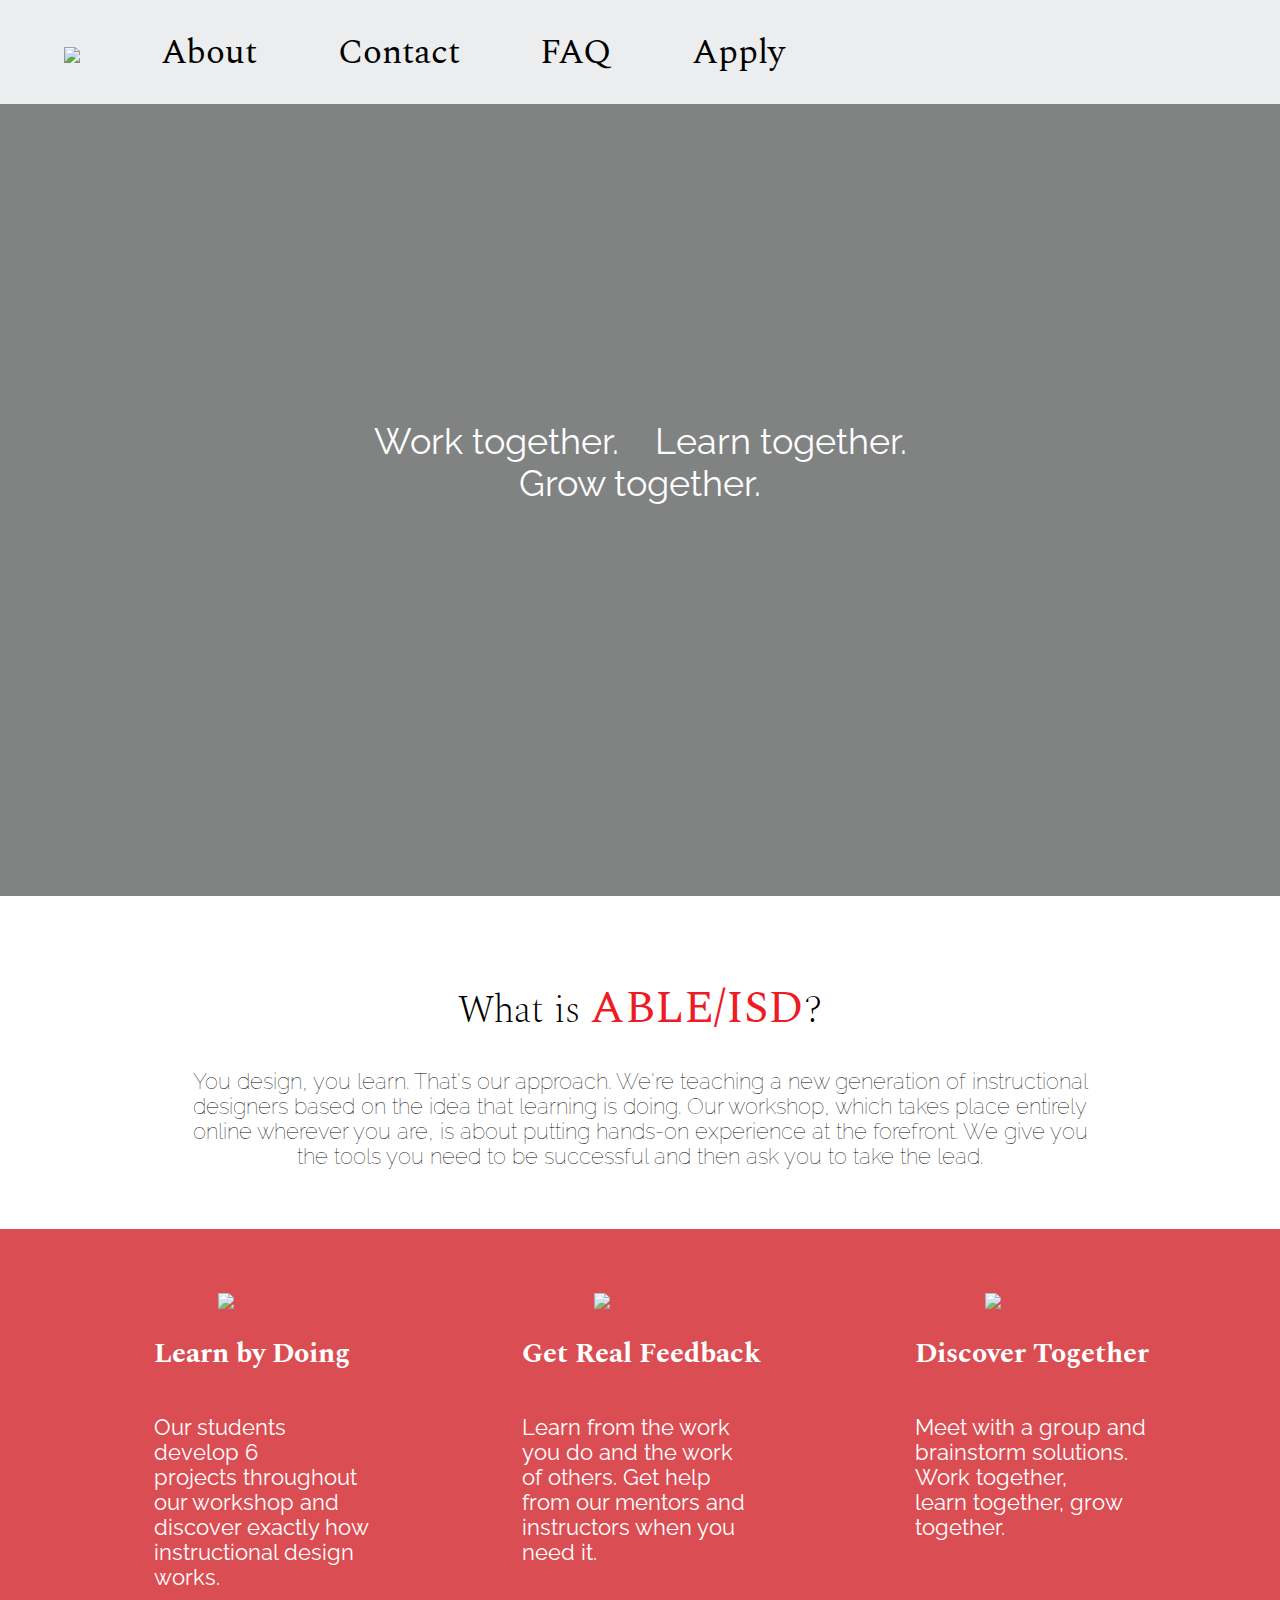
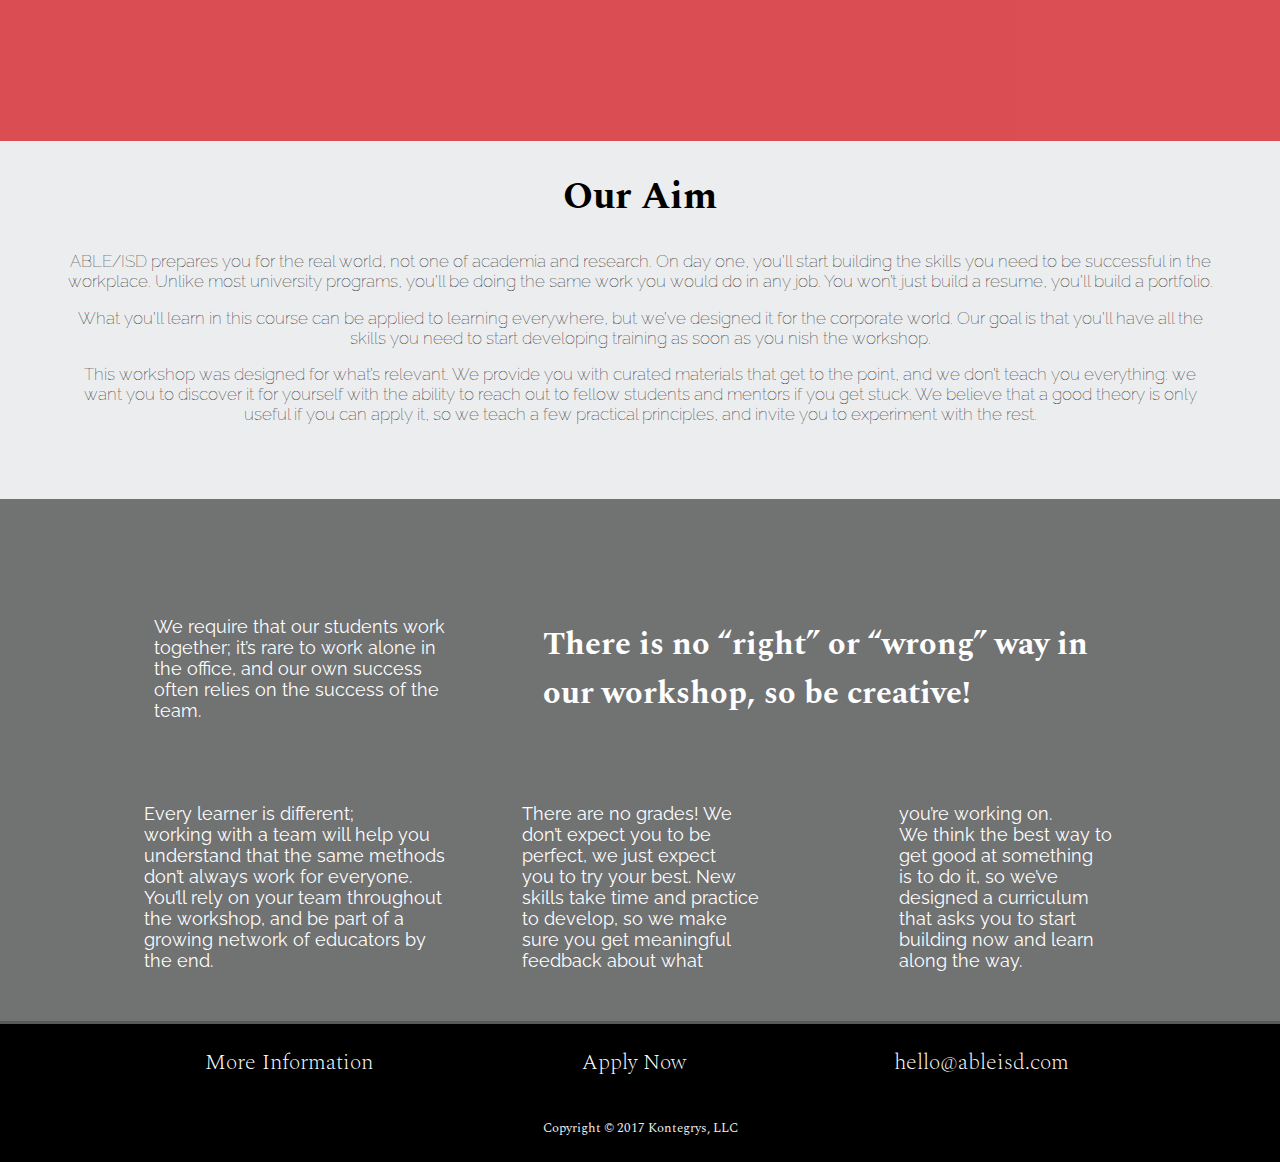
==== commit df9ee765: "mobile alignments" ====
--- a/index.html
+++ b/index.html
@@ -19,11 +19,11 @@
 
 		<nav>
 			<div class="nav-bar">
-				<img id="logo" src="assets/images/Logo.png" href="index.html">
+				<a href="index.html"><img id="logo" src="assets/images/Logo.png"></a>
+				<a href="about.html">About</a>
+				<a href="contact.html">Contact</a>
+				<a href="FAQ.html">FAQ</a>
 				<a href="form_page.html">Apply</a>
-				<a href="FAQ.html">FAQ</a>
-				<a href="contact.html">Contact</a>
-				<a href="about.html">About</a>
 			</div>
 		</nav>
 
@@ -41,22 +41,22 @@
 				</div>
 
 				<div id="red-icon">
-					<div id="icons">
+					<div id="pencil">
 						<img src="assets/images/pencil2.png">
+						<h1>Learn by Doing</h1>
+						<p>Our students<br> develop 6<br> projects throughout<br> our workshop and<br> discover exactly how<br> instructional design<br> works.</p>
+						
+					</div>
+					<div id="bubbles">
 						<img src="assets/images/bubbles.png">
-						<img src="assets/images/rocket.png">
-					</div>
-					<div id="header">
-						<h1>Learn by Doing</h1>
 						<h1>Get Real Feedback</h1>
-						<h1>Discover Together</h1>
+						<p>Learn from the work<br> you do and the work<br> of others. Get help<br> from our mentors and<br> instructors when you<br> need it.</p>
+						
 					</div>
 
-					<div id="text">
-						<p>Our students<br> develop 6 number of<br> projects throughout<br> our workshop and<br> discover exactly how<br> instructional design<br> works.</p>
-
-						<p>Learn from the work<br> you do and the work<br> of others. Get help<br> from our mentors and<br> instructors when you<br> need it.</p>
-
+					<div id="rocket">
+						<img src="assets/images/rocket.png">
+						<h1>Discover Together</h1>
 						<p>Meet with a group and<br> brainstorm solutions.<br> Work together,<br>
 						learn together, grow<br> together.</p>
 					</div>
@@ -64,11 +64,11 @@
 
 					<div id="aim">
 						<h1>Our Aim</h1>
-						<p>ABLE/ISD prepares you for the real world, not one of academia and research. On day one, you’ll start building the skills you<br> need to be successful in the workplace. Unlike most university programs, you’ll be doing the same work you would do in any<br> job. You won’t just build a resume, you’ll build a portfolio.</p>
+						<p>ABLE/ISD prepares you for the real world, not one of academia and research. On day one, you’ll start building the skills you need to be successful in the workplace. Unlike most university programs, you’ll be doing the same work you would do in any job. You won’t just build a resume, you’ll build a portfolio.</p>
 
-						<p>What you’ll learn in this course can be applied to learning everywhere, but we’ve designed it for the corporate world. Our goal<br> is that you’ll have all the skills you need to start developing training as soon as you  nish the workshop.</p>
+						<p>What you’ll learn in this course can be applied to learning everywhere, but we’ve designed it for the corporate world. Our goal is that you’ll have all the skills you need to start developing training as soon as you  nish the workshop.</p>
 
-						<p>This workshop was designed for what’s relevant. We provide you with curated materials that get to the point, and we don’t<br> teach you everything: we want you to discover it for yourself with the ability to reach out to fellow students and mentors if you<br> get stuck. We believe that a good theory is only useful if you can apply it, so we teach a few practical principles, and invite you<br> to experiment with the rest.</p>
+						<p>This workshop was designed for what’s relevant. We provide you with curated materials that get to the point, and we don’t teach you everything: we want you to discover it for yourself with the ability to reach out to fellow students and mentors if you get stuck. We believe that a good theory is only useful if you can apply it, so we teach a few practical principles, and invite you to experiment with the rest.</p>
 					</div>
 
 					<div id="bottom-gray">
--- a/assets/css/main.css
+++ b/assets/css/main.css
@@ -16,13 +16,16 @@
 	position: fixed;
 	z-index: 4;
 }
+.nav-bar #logo {
+	width: 32%;
+	height: auto;
+	margin-left: 5%;
+}
 
 .nav-bar a {
-	float: right;
 	text-decoration: none;
 	color: #000;
-	padding: 0 7% 0 0;
-	margin-top: 4%;
+	padding: 0 6% 0 0;
 	font-size: 2.7vw;
 	font-family: "Spectral", serif;
 	background-color: #ecedee;
@@ -30,13 +33,6 @@
 
 .nav-bar a.active {
 	text-decoration: underline #d12229;
-}
-
-.nav-bar #logo {
-	width: 30%;
-	height: auto;
-	float: left;
-	margin-left: 5%;
 }
 
 /*background image-homepage*/
@@ -109,6 +105,7 @@
 	position: relative;
 	overflow: scroll;
 	z-index: 4;
+	margin-bottom: -10vw; 
 }
 
 /*content*/
@@ -181,31 +178,40 @@
 	float: top;
 }
 
-#icons img {
+#red-icon img {
 	width: 7vw;
 	display: inline-block;
-	padding: 0 11% 0 11%;
+	padding: 0 11% 0 30%;
 	align-content: center;
 }
 
-#header h1 {
+#red-icon h1 {
 	font-size: 2.2vw;
 	font-family: "Spectral", serif;
-	display: inline-block;
-	padding: 1% 6% 0 6%;
-}
-
-#text p {
+}
+
+#red-icon p {
 	display: inline-block;
 	font-size: 1.7vw;
 	font-family: "Raleway", sans-serif;
-	text-align: left;
-	float: left;
-	padding: 0 6% 0 7%;
-}
-
-#text {
-	margin-left: 5%;
+}
+
+#pencil {
+	float: left;
+	text-align: left;
+	padding-left: 12%;
+}
+
+#bubbles {
+	float: left;
+	text-align: left;
+	padding-left: 12%;
+}
+
+#rocket {
+	float: left;
+	text-align: left;
+	padding-left: 12%;
 }
 
 #aim {
@@ -226,6 +232,7 @@
 	font-size: 1.3vw;
 	font-weight: lighter;
 	font-family: "Raleway", sans-serif;
+	padding: 0 5%;
 }
 
 #bottom-gray {
@@ -277,7 +284,6 @@
 #about {
 	position: relative;
 	background-color: #fff;
-	width: 100%;
 	height: 60vw;
 	color: #000;
 }
@@ -287,23 +293,29 @@
 	text-align: center;
 	font-family: "Spectral", serif;
 	color: #ed1c24;
-	padding-top: 12%;
+	padding-top: 15%;
 }
 
 #about h2 {
 	font-size: 2vw;
 	font-family: "Spectral", serif;
-	display: inline-block;
-	padding: 0 9% 0 9%;
 }
 
 #about p {
-	display: inline-block;
 	font-size: 1.6vw;
 	font-family: "Raleway", sans-serif;
-	text-align: left;
-	float: left;
-	padding: 0 0 0 19%;
+}
+
+#old {
+	float: left;
+	text-align: left;
+	padding-left: 20%;
+}
+
+#ours {
+	float: left;
+	text-align: left;
+	padding-left: 15%;
 }
 
 #approach {
@@ -499,35 +511,51 @@
 }
 
 #details {
+	display: inline-block;
 	background-color: #fff;
-	width: 100%;
 	height: 50vw;
-	margin-top: -5%;
 }
 
 #details h1 {
 	color: #ed1c24;
-	align-content: center;
-	font-size: 3.5vw;
+	font-size: 4vw;
 	font-family: "Spectral", serif;
 	padding-top: 2%;
-	margin-top: 5%;
 }
 
 #details h2 {
 	display: inline-block;
 	font-size: 2vw;
 	font-family: "Spectral", serif;
-	padding: 0 7% 0 10%;
 }
 
 #details p {
 	display: inline-block;
 	font-size: 1.6vw;
 	font-family: "Raleway", sans-serif;
-	text-align: left;
-	float: left;
-	padding: 0 8% 0 8%;
+}
+
+#format {
+	text-align: left;
+	float: left;
+	width: 20%;
+	padding-left: 11%;
+}
+
+#teams {
+	display: inline-block;
+	text-align: left;
+	float: left;
+	width: 20%;
+	padding-left: 11%;
+}
+
+#tools {
+	display: inline-block;
+	text-align: left;
+	float: left;
+	width: 20%;
+	padding-left: 11%;
 }
 
 /*contact page*/
@@ -596,12 +624,11 @@
 	height: 43vw;
 }
 
-#kristy h1 {
+#kristy strong {
 	display: inline-block;
 	float: left;
 	font-family: "Spectral", serif;
 	font-size: 3vw;
-	padding: 2% 0 0 8%;
 }
 
 #kristy p {
@@ -610,7 +637,7 @@
 	float: left;
 	font-size: 1.7vw;
 	font-family: "Raleway", sans-serif;
-	padding: 12% 0 0 0;
+	padding: 8% 0 0 10%;
 }
 
 #kristy a {
@@ -631,11 +658,10 @@
 	margin-top: 0;
 }
 
-#dean h1 {
+#dean strong {
 	display: inline-block;
 	font-family: "Spectral", serif;
 	font-size: 3vw;
-	padding: 7% 30% 0 0;
 }
 
 #dean p {
@@ -643,7 +669,7 @@
 	float: right;
 	font-size: 1.7vw;
 	font-family: "Raleway", sans-serif;
-	padding: 0 13% 0 0;
+	padding: 5% 13% 0 0;
 }
 
 #dean img {
@@ -658,12 +684,12 @@
 	height: 43vw;
 }
 
-#caden h1 {
+#caden strong {
 	display: inline-block;
 	float: left;
 	font-family: "Spectral", serif;
 	font-size: 3vw;
-	padding: 4% 0 0 8%;
+	/*padding: 4% 0 0 8%;*/
 }
 
 #caden p {
@@ -672,7 +698,7 @@
 	float: left;
 	font-size: 1.7vw;
 	font-family: "Raleway", sans-serif;
-	padding: 12% 0 0 0;
+	padding: 8% 0 0 10%;
 }
 
 #caden img {
@@ -714,7 +740,7 @@
 .collapsible h1 {
 	font-size: 3.5vw;
 	display: inline-block;
-	float: left;
+	/*float: left;*/
 	padding-left: 5%;
 	font-family: "Spectral", serif;
 }
@@ -757,6 +783,7 @@
 }
 
 .tuition_headers {
+	padding-top: 2%;
   color: red;
   font-size: 2vw;
   font-family: "Spectral", serif;
@@ -766,7 +793,15 @@
    color: #ed1c24;
    display: inline-block;
    float: right;
-   padding: 2% 15% 0 0;
+   padding: 2% 15% 0 50%;
+}
+
+.overview-dates {
+	display: inline-block;
+	width: 45%;
+	font-size: 1.5vw;
+	font-family: "Raleway", sans-serif;
+	line-height: 2vw;
 }
 
 /*Form page*/
@@ -774,7 +809,7 @@
 #forms-apply-info {
 	background-color: #fff;
 	width: 100%;
-	height: 45vw;
+	height: 50vw;
   margin-top: 12%;
   padding-top: 5%;
   font-size: 1.7vw;
@@ -832,6 +867,7 @@
 	font-family: "Raleway", sans-serif;
 	font-size: 1.3vw;
 	color: #fff;
+	text-align: left;
 }
 
 .text-1 {
@@ -843,7 +879,7 @@
     font-size: 1.2em;
 }
 .text-2 {
-    width: 220px;
+    width: 80%;
     padding: 8px 5px;
     box-sizing: border-box;
     border: 2px solid #ccc;
@@ -852,7 +888,7 @@
 }
 
 select {
-    width: 350px;
+    width: 80%;
     padding: 50px 20px;
     border: none;
     border-radius: 4px;
@@ -870,6 +906,7 @@
     border-radius: 4px;
     resize: none;
     font-size: 1.2em;
+
 }
 
 input[type=button], input[type=submit], input[type=reset] {
@@ -881,15 +918,25 @@
     margin-top: 2%;
     cursor: pointer;
     border: #d12229;
-    border-radius: 2vw;
+    border-radius: 1vw;
     width: 10vw;
+    height: 5vw;
     font-size: 1.2vw;
     font-family: "Raleway", sans-serif;
+    text-align: center;
 }
 
 .side-by-side div {
 	width: 40%;
-   display: inline-block;
+  display: inline-block;
+}
+
+#cats {
+	margin-left: 10%;
+}
+
+strong {
+	font-size: 1.2em;
 }
 
 /*footer*/
@@ -922,7 +969,7 @@
 
 /*Media Queries*/
 
-@media only screen and (max-width: 550px) {
+@media only screen and (max-width: 650px) {
 
 html {
 	margin:0;
@@ -939,16 +986,17 @@
 	display: inline-block;
 	padding: 2% 0 2% 0;
 	width: 100%;
+	height: auto;
 	position: fixed;
 	z-index: 4;
 }
 
 .nav-bar a {
-	float: right;
+	/*float: right;*/
 	text-decoration: none;
 	color: #000;
-	padding: 0 7% 0 0;
-	margin-top: 4%;
+	padding: 0 5% 0 0;
+	margin-top: 1%;
 	font-size: 3.2vw;
 	font-family: "Spectral", serif;
 	background-color: #ecedee;
@@ -972,7 +1020,7 @@
 	background-image: url("../images/desk1.jpeg");
 	background-size: auto;
 	background-repeat: no-repeat;
-	background-position: 0 13vw;
+	background-position: 0 8vw;
 	background-attachment: fixed;
 	display: inline-block;
 	position: relative;
@@ -984,7 +1032,7 @@
 	margin: 0;
 	padding: 0;
 	background-image: url("../images/desks.jpeg");
-	background-size: cover;
+	background-size: auto;
 	background-repeat: no-repeat;
 	background-position: 0 8vw;
 	background-attachment: fixed;
@@ -998,7 +1046,7 @@
 	margin: 0;
 	padding: 0;
 	background-image: url("../images/desk3.jpg");
-	background-size: cover;
+	background-size: auto;
 	background-repeat: no-repeat;
 	background-position: 0 8vw;
 	background-attachment: fixed;
@@ -1012,7 +1060,7 @@
 	margin: 0;
 	padding: 0;
 	background-image: url("../images/desk5.jpeg");
-	background-size: cover;
+	background-size: auto;
 	background-repeat: no-repeat;
 	background-position: 0 8vw;
 	background-attachment: fixed;
@@ -1027,7 +1075,7 @@
 	padding: 0;
 	width: 100%;
 	background-image: url("../images/desk4.jpeg");
-	background-size: cover;
+	background-size: auto;
 	background-repeat: no-repeat;
 	background-position: 0 8vw;
 	background-attachment: fixed;
@@ -1039,6 +1087,8 @@
 
 /*content*/
 .content {
+	position: relative;
+	display: inline-block;
 	right: 0;
 	left: 0;
 	width: 100%;
@@ -1058,10 +1108,10 @@
 #moto {
 	position: relative;
 	background-color: #626363;
-	opacity: .8;
-	width: 100%;
-	color: #fff;
-	font-size: 4vw;
+	/*opacity: .8;*/
+	width: 100%;
+	color: #fff;
+	font-size: 5vw;
 	font-family: "Raleway", sans-serif;
 	width: 100%;
 	height: 40vw;
@@ -1100,74 +1150,79 @@
 	background-color: #d12229;
 	opacity: .8;
 	width: 100%;
-	height: 50vw;
+	height: 135vw;
 	padding-top: 5%;
 	margin-top: 32%;
 	vertical-align: middle;
 	float: top;
 }
 
-#icons img {
-	width: 8vw;
-	display: inline-block;
-	padding: 0 11% 0 11%;
-	align-content: center;
-}
-
-#header h1 {
-	font-size: 2.3vw;
-	font-family: "Spectral", serif;
-	display: inline-block;
-	padding: 1% 6% 0 6%;
-}
-
-#text p {
-	display: inline-block;
-	font-size: 2vw;
-	font-family: "Raleway", sans-serif;
-	text-align: left;
-	float: left;
-	padding: 0 6% 0 5%;
-}
-
-#text {
-	margin-left: 5%;
+#red-icon img {
+	width: 9vw;
+	display: inline-block;
+	padding: 0 11% 0 30%;
+}
+
+#red-icon h1 {
+	font-size: 3.5vw;
+	font-family: "Spectral", serif;
+}
+
+#red-icon p {
+	font-size: 2.5vw;
+	font-family: "Raleway", sans-serif;
+}
+
+#pencil {
+	text-align: left;
+	padding-left: 40%;
+}
+
+#bubbles {
+	text-align: left;
+	padding-left: 40%;
+}
+
+#rocket {
+	text-align: left;
+	padding-left: 40%;
 }
 
 #aim {
 	background-color: #ecedee;
 	position: absolute;
 	width: 100%;
-	height: 35vw;
-	margin-top: 87%;
+	height: 65vw;
+	margin-top: 170vw;
 	color: #000;
 }
 
 #aim h1 {
-	font-size: 4vw;
+	font-size: 4.5vw;
 	font-family: "Spectral", serif;
 }
 
 #aim p {
-	font-size: 1.5vw;
+	font-size: 2.5vw;
 	font-weight: lighter;
 	font-family: "Raleway", sans-serif;
+	padding: 0 8%;
 }
 
 #bottom-gray {
+	position: relative;
 	display: inline-block;
 	background-color: #626363;
-	opacity: .9;
 	color: #fff;
 	width: 100%;
 	height: 44vw;
-	margin-top: 122vw;
+	margin-top: 235vw;
+	padding-bottom: -50vw;
 	padding-top: 5%;
 	align-content: center;
 }
 
 #top-left {
-	/*float: left;*/
 	padding-left: 6%;
 	font-size: 2vw;
 	font-family: "Raleway", sans-serif;
@@ -1179,21 +1234,23 @@
 	font-size: 2.7vw;
 	font-family: "Spectral", serif;
 	padding-right: 8%;
+	height: 20%;
 	text-align: left;
 }
 
 #bottom-columns {
 	display: inline-block;
 	margin-top: 5%;
-	padding-left: 6%;
+	padding-left: 3%;
+	padding-bottom: 2%;
 	font-size: 1.7vw;
 	font-family: "Raleway", sans-serif;
 	-webkit-column-count: 3; /* Chrome, Safari, Opera */
   -moz-column-count: 3; /* Firefox */
   column-count: 3;
-  -webkit-column-gap: 6vw; /* Chrome, Safari, Opera */
-  -moz-column-gap: 6vw; /* Firefox */
-  column-gap: 6vw;
+  -webkit-column-gap: 4vw; /* Chrome, Safari, Opera */
+  -moz-column-gap: 4vw; /* Firefox */
+  column-gap: 4vw;
   text-align: left;
 }
 
@@ -1203,54 +1260,58 @@
 #about {
 	position: relative;
 	background-color: #fff;
-	width: 100%;
-	height: 60vw;
+	height: 115vw;
 	color: #000;
 }
 
 #about h1 {
-	font-size: 3.5vw;
+	font-size: 5vw;
 	text-align: center;
 	font-family: "Spectral", serif;
 	color: #ed1c24;
-	padding-top: 12%;
+	padding-top: 15%;
 }
 
 #about h2 {
-	font-size: 2vw;
-	font-family: "Spectral", serif;
-	display: inline-block;
-	padding: 0 9% 0 9%;
+	font-size: 2.5vw;
+	font-family: "Spectral", serif;
 }
 
 #about p {
-	display: inline-block;
-	font-size: 1.6vw;
-	font-family: "Raleway", sans-serif;
-	text-align: left;
-	float: left;
-	padding: 0 0 0 19%;
+	font-size: 2.5vw;
+	font-family: "Raleway", sans-serif;
+}
+
+#old {
+	text-align: left;
+	padding-left: 35%;
+}
+
+#ours {
+	text-align: left;
+	padding-left: 35%;
 }
 
 #approach {
 	background-color: #d12229;
-	opacity: .8;
-	position: absolute;
-	width: 100%;
-	height: 25vw;
+	position: relative;
+	width: 100%;
+	height: 30vw;
 	color: #fff;
 	padding-top: 2%;
+	margin-bottom: -27vw;
 }
 
 #approach h1 {
-	font-size: 3vw;
+	font-size: 4vw;
 	font-family: "Spectral", serif;
 }
 
 #approach p {
-	font-size: 1.7vw;
+	font-size: 2.2vw;
 	font-weight: lighter;
 	font-family: "Raleway", sans-serif;
+	align-content: center;
 }
 
 /*pop-up boxes*/
@@ -1266,14 +1327,14 @@
 .popup .popuptext {
   visibility: hidden;
   width: 85%;
-  height: 70%;
+  height: 90%;
   background-color: #adb2b8;
   color: black;
   border-radius: 1vw;
   padding: 1vw 0;
   position: absolute;
   z-index: 3;
-  bottom:20%;
+  bottom: 3%;
   left: 25%;
 	top:auto;
 	right:auto;
@@ -1282,18 +1343,18 @@
 
 .popup h2 {
 	font-family: "Spectral", serif;
-	font-size: 1.7vw;
+	font-size: 2.2vw;
 }
 
 .popup p {
 	font-family: "Raleway", sans-serif;
-	font-size: 1vw;
+	font-size: 1.4vw;
 }
 
 .popup .popuptext h2{
 	text-align: center;
 	font-family: "Spectral" serif;
-	font-size: 1.7vw;
+	font-size: 2vw;
 }
 
 /* Popup arrow */
@@ -1327,11 +1388,13 @@
 }
 #pop-up {
 	display:grid;
-	grid-template-columns: repeat(3,1fr);
+	grid-template-columns: repeat(2,3fr);
 	grid-gap: 1vw;
 	margin-top: 27vw;
 	background-color: #ecedee;
 }
+
+
 
 #image1 .text {
 	position: relative;
@@ -1425,58 +1488,64 @@
 }
 
 #details {
+	display: inline-block;
 	background-color: #fff;
-	width: 100%;
-	height: 50vw;
-	margin-top: -5%;
+	height: 130vw;
 }
 
 #details h1 {
 	color: #ed1c24;
-	align-content: center;
-	font-size: 3.5vw;
+	font-size: 5vw;
 	font-family: "Spectral", serif;
 	padding-top: 2%;
-	margin-top: 5%;
 }
 
 #details h2 {
 	display: inline-block;
-	font-size: 2vw;
-	font-family: "Spectral", serif;
-	padding: 0 7% 0 10%;
+	font-size: 2.5vw;
+	font-family: "Spectral", serif;
+	width: 60%;
 }
 
 #details p {
 	display: inline-block;
-	font-size: 1.6vw;
-	font-family: "Raleway", sans-serif;
-	text-align: left;
-	float: left;
-	padding: 0 8% 0 8%;
+	font-size: 2.5vw;
+	font-family: "Raleway", sans-serif;
+}
+
+#format {
+	width: 40%;
+	padding-left: 35%;
+}
+
+#teams {
+	width: 40%;
+	padding-left: 35%;
+}
+
+#tools {
+	width: 40%;
+	padding-left: 35%;
 }
 
 /*contact page*/
 
 #contact {
 	display: inline-block;
-	margin-top: 11%;
 	background-color: #626363;
-	opacity: .9;
-	color: #fff;
-	width: 100%;
-	height: 45vw;
+	color: #fff;
+	width: 100%;
+	height: 50vw;
 }
 
 #contact strong {
 	font-family: "Spectral", serif;
-	font-size: 3.5vw;
+	font-size: 4vw;
 }
 
 #contact #one {
 	float: left;
-	width: 45%;
-	padding-top: 10%;
+	padding-top: 15%;
 	font-family: "Raleway", sans-serif;
 	font-size: 3vw;
 }
@@ -1490,7 +1559,7 @@
 	text-align: left;
 	font-family: "Raleway", sans-serif;
 	font-size: 3vw;
-	padding: 23% 15% 0 0;
+	padding: 24% 13% 0 0;
 }
 
 #contact a {
@@ -1505,13 +1574,13 @@
 	background-color: #d12229;
 	width: 100%;
 	height: 16vw;
-	margin-top: -.5%;
+	margin-top: -1.5%;
 }
 
 #meet p {
 	color: #fff;
 	font-family: "Spectral", serif;
-	font-size: 4vw;
+	font-size: 4.5vw;
 	letter-spacing: 2vw;
 	padding-top: 1%;
 }
@@ -1519,93 +1588,81 @@
 #kristy {
 	background-color: #ecedee;
 	width: 100%;
-	height: 43vw;
-}
-
-#kristy h1 {
-	display: inline-block;
-	float: left;
-	font-family: "Spectral", serif;
-	font-size: 3vw;
-	padding: 2% 0 0 8%;
+	height: 100vw;
+}
+
+#kristy strong {
+	float: left;
+	font-family: "Spectral", serif;
+	font-size: 3.8vw;
 }
 
 #kristy p {
-	display: inline-block;
-	text-align: left;
-	float: left;
-	font-size: 1.7vw;
-	font-family: "Raleway", sans-serif;
-	padding: 12% 0 0 0;
+	text-align: left;
+	font-size: 2.5vw;
+	font-family: "Raleway", sans-serif;
+	padding: 5% 0 0 25%;
 }
 
 #kristy a {
-	text-decoration: none;
 	color: #ed1c24;
 }
 
 #kristy img {
-	width: 30%;
+	width: 40%;
 	border-radius: 2vw;
-	float: right;
-	margin: 7% 8% 0 0;
+	margin: 5% 30% 0 0;
 }
 
 #dean {
 	background-color: #fff;
-	height: 43vw;
+	height: 100vw;
 	margin-top: 0;
 }
 
-#dean h1 {
-	display: inline-block;
-	font-family: "Spectral", serif;
-	font-size: 3vw;
-	padding: 7% 30% 0 0;
+#dean strong {
+	display: inline-block;
+	font-family: "Spectral", serif;
+	font-size: 3.8vw;
 }
 
 #dean p {
 	text-align: left;
-	float: right;
-	font-size: 1.7vw;
-	font-family: "Raleway", sans-serif;
-	padding: 0 13% 0 0;
+	font-size: 2.5vw;
+	font-family: "Raleway", sans-serif;
+	padding: 5% 22% 0 0;
 }
 
 #dean img {
-	width: 30%;
+	width: 40%;
 	border-radius: 2vw;
-	float: left;
-	margin: 7% 0 0 8%;
+	margin: 7% 0 0 30%;
 }
 
 #caden {
 	background-color: #ecedee;
-	height: 43vw;
-}
-
-#caden h1 {
-	display: inline-block;
-	float: left;
-	font-family: "Spectral", serif;
-	font-size: 3vw;
-	padding: 4% 0 0 8%;
+	height: 100vw;
+}
+
+#caden strong {
+	display: inline-block;
+	float: left;
+	font-family: "Spectral", serif;
+	font-size: 3.8vw;
 }
 
 #caden p {
 	display: inline-block;
 	text-align: left;
-	float: left;
-	font-size: 1.7vw;
-	font-family: "Raleway", sans-serif;
-	padding: 12% 0 0 0;
+	font-size: 2.5vw;
+	font-family: "Raleway", sans-serif;
+	padding: 8% 0 0 25%;
 }
 
 #caden img {
-	width: 30%;
+	width: 40%;
 	border-radius: 2vw;
-	float: right;
-	margin: 7% 8% 0 0;
+	margin: 7% 30% 0 0;
 }
 
 /*FAQ page*/
@@ -1620,7 +1677,7 @@
 }
 
 #red_faq p {
-	font-size: 3.5vw;
+	font-size: 5vw;
 	font-family: "Spectral", serif;
 	color: #fff;
 	float: right;
@@ -1628,19 +1685,21 @@
 }
 
 .collapsible {
+	min-height: 125vw;
 	background-color: #fff;
 	width: 100%;
 	display: inline-block;
 	align-content: center;
 	padding: 0;
 	margin: 0;
-	margin-top: -.25%;
+	margin-top: -1%;
+	margin-bottom: -1%;
 }
 
 .collapsible h1 {
-	font-size: 3.5vw;
-	display: inline-block;
-	float: left;
+	font-size: 4vw;
+	display: inline-block;
+	margin-right: 40%;
 	padding-left: 5%;
 	font-family: "Spectral", serif;
 }
@@ -1651,6 +1710,10 @@
 
 .collapsible-header {
 	height: 10vw;
+}
+
+.collapsible-header h1 {
+	font-size: 5vw;
 }
 
 #odd {
@@ -1672,9 +1735,11 @@
 }
 
 .collapsible-body p {
-	font-size: 1.5vw;
-	font-family: "Raleway", sans-serif;
-	line-height: 2vw;
+	font-size: 2.5vw;
+	font-family: "Raleway", sans-serif;
+	line-height: 4vw;
+	text-decoration: bold;
+	padding: 0px 3px;
 }
 
 .collapsible-body a {
@@ -1684,7 +1749,7 @@
 
 .tuition_headers {
   color: red;
-  font-size: 2vw;
+  font-size: 5vw;
   font-family: "Spectral", serif;
 }
 
@@ -1700,10 +1765,10 @@
 #forms-apply-info {
 	background-color: #fff;
 	width: 100%;
-	height: 45vw;
+	height: 100vw;
   margin-top: 12%;
   padding-top: 5%;
-  font-size: 1.7vw;
+  font-size: 2.5vw;
   font-family: "Raleway", sans-serif;
   text-align: left;
 }
@@ -1713,7 +1778,7 @@
 }
 
 #forms-apply-info h2 {
-	font-size: 1.9vw;
+	font-size: 2.5vw;
 	padding-left: 13%;
 }
 
@@ -1721,13 +1786,13 @@
 	float: left;
   display: inline-block;
   padding-left: 13%;
-  font-size: 1.7vw;
+  font-size: 2vw;
   font-family: "Raleway", sans-serif;
 }
 
 #last-paragraph-form p {
   display: inline-block;
-  font-size: 1.7vw;
+  font-size: 2.5vw;
   font-family: "Raleway", sans-serif;
 }
 
@@ -1756,8 +1821,9 @@
 
 .form p {
 	font-family: "Raleway", sans-serif;
-	font-size: 1.3vw;
-	color: #fff;
+	font-size: 4vw;
+	color: #fff;
+	text-align: left;
 }
 
 .text-1 {
@@ -1769,7 +1835,7 @@
     font-size: 1.2em;
 }
 .text-2 {
-    width: 220px;
+    width: 80%;
     padding: 8px 5px;
     box-sizing: border-box;
     border: 2px solid #ccc;
@@ -1778,7 +1844,7 @@
 }
 
 select {
-    width: 350px;
+    width: 80%;
     padding: 50px 20px;
     border: none;
     border-radius: 4px;
@@ -1796,6 +1862,7 @@
     border-radius: 4px;
     resize: none;
     font-size: 1.2em;
+
 }
 
 input[type=button], input[type=submit], input[type=reset] {
@@ -1807,26 +1874,37 @@
     margin-top: 2%;
     cursor: pointer;
     border: #d12229;
-    border-radius: 2vw;
+    border-radius: 1vw;
     width: 10vw;
-    font-size: 1.2vw;
+    height: 5vw;
+    font-size: 1.5vw;
     font-family: "Raleway", sans-serif;
+    padding-right: 10%;
+    padding-bottom: 5%;
 }
 
 .side-by-side div {
 	width: 40%;
-   display: inline-block;
+  display: inline-block;
+}
+
+#cats {
+	margin-left: 10%;
+}
+
+strong {
+	font-size: 1.2em;
 }
 
 /*footer*/
 
 .footer-bar {
 	padding: 2% 0 2% 0;
-	/*margin-top: 5%;*/
 	width: 100%;
 	background-color: #000;
 	height: 10vw;
-	position: absolute;
+	position: relative;
+	z-index: 5;
 }
 
 .footer-bar a {
